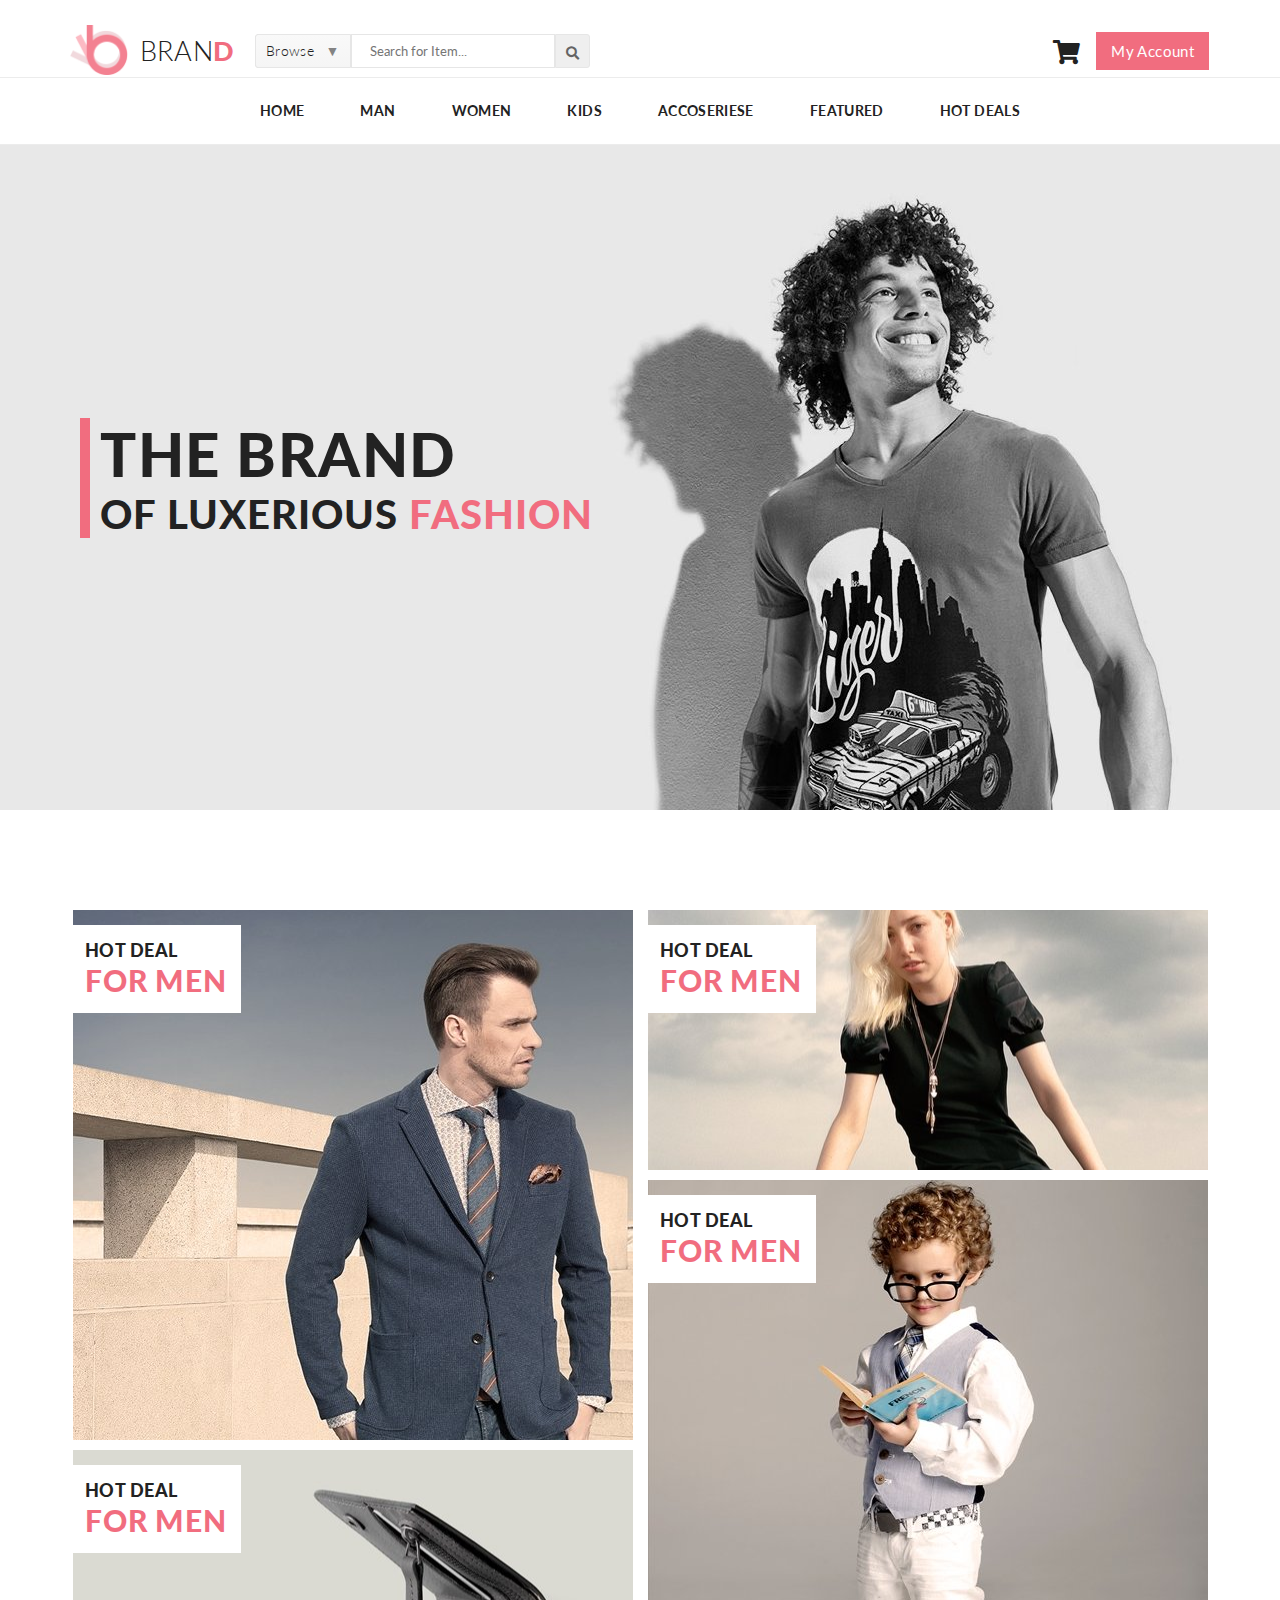
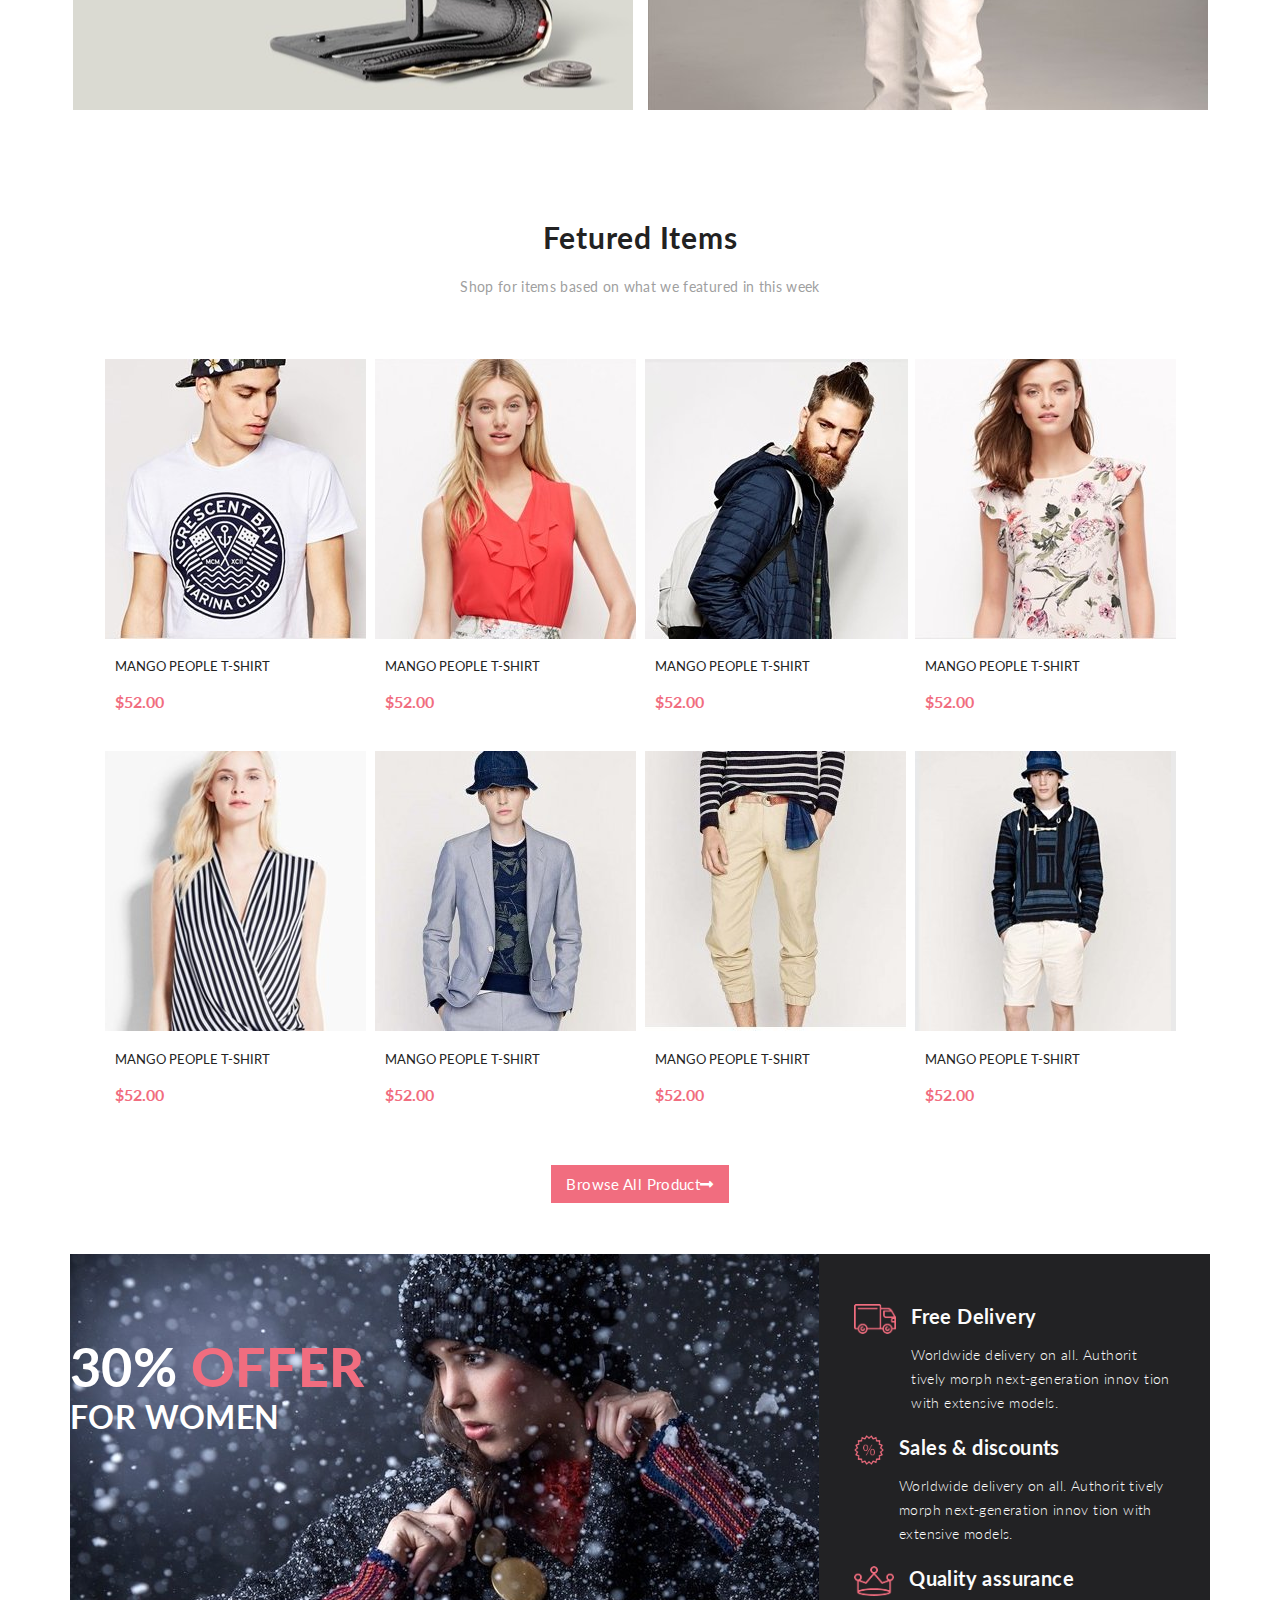
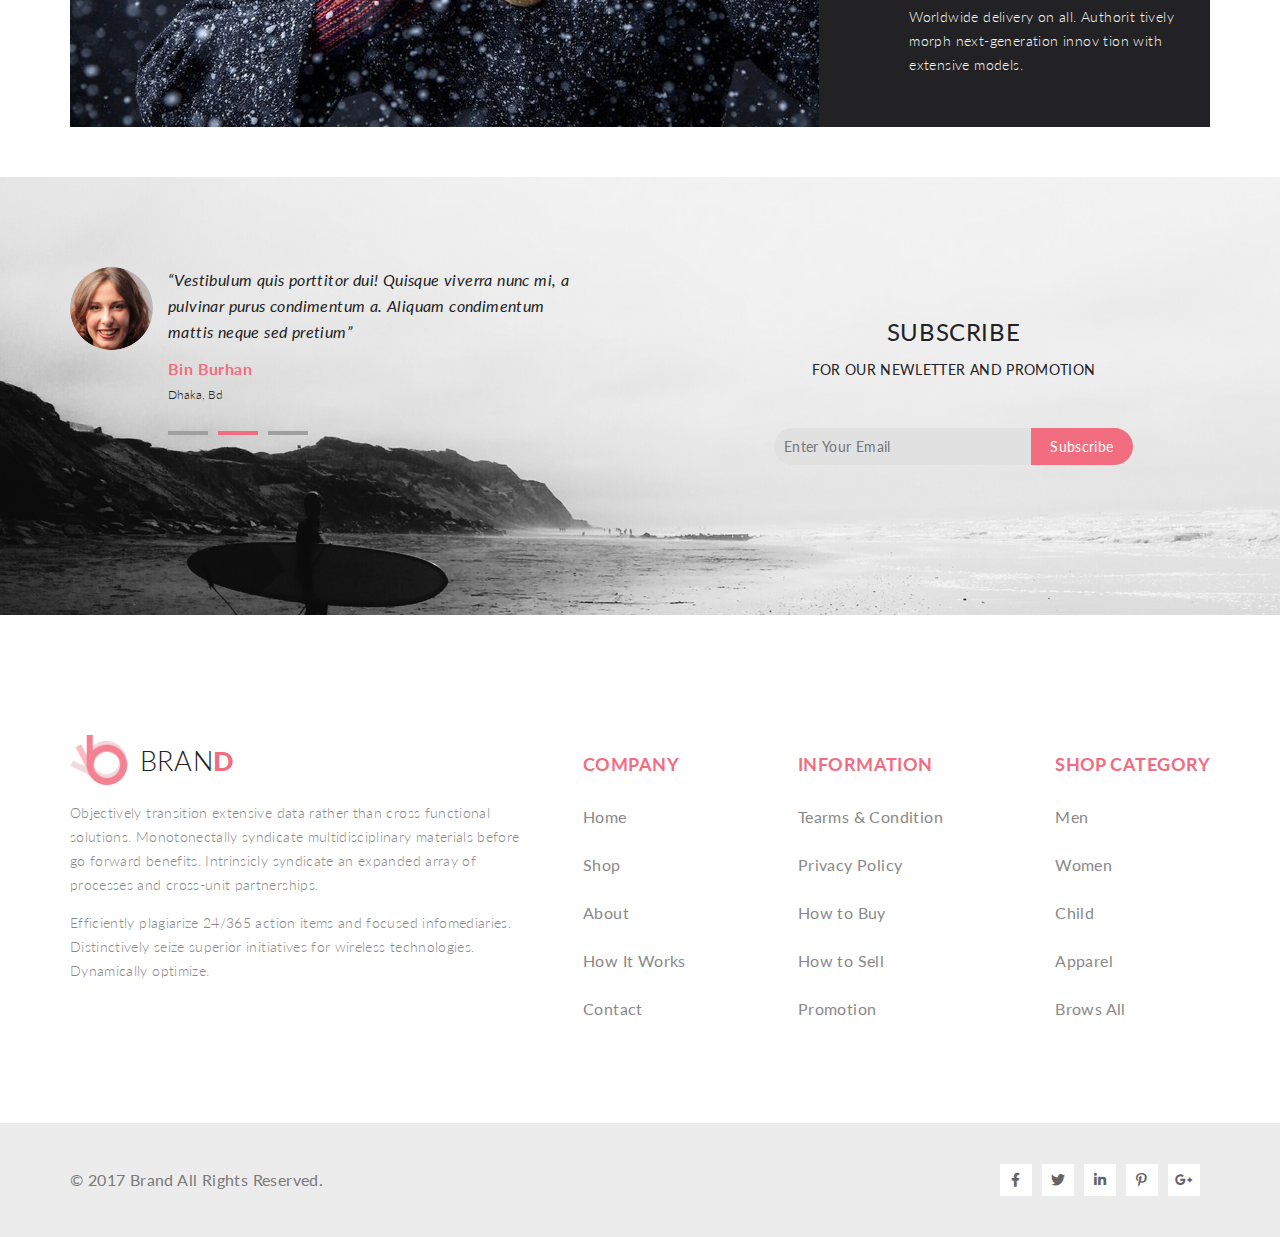
==== index.html @ 4a13401e "Add index and checkout pages" ====
<!DOCTYPE html>
<html lang="en">

<head>
    <meta charset="UTF-8">
    <meta http-equiv="X-UA-Compatible" content="IE=edge">
    <meta name="viewport" content="width=device-width, initial-scale=1.0">
    <link rel="stylesheet" href="https://use.fontawesome.com/releases/v5.0.13/css/all.css">
    <link rel="preconnect" href="https://fonts.googleapis.com">
    <link rel="preconnect" href="https://fonts.gstatic.com" crossorigin>
    <link href="https://fonts.googleapis.com/css2?family=Lato:wght@300;400;700;900&display=swap" rel="stylesheet">
    <link rel="stylesheet" href="style/style.css">
    <title>Главная</title>
</head>

<body>
    <header class="header">
        <div class="container">
            <div class="header__top">
                <div class="header__left">
                    <a class="logo header__logo" href="index.html">
                        <img class="logo__img" src="img/logo.png" alt="logo">
                        <h1 class="logo__name">BRAN<span class="text_pink">D</span></h1>
                    </a>
                    <div class="search-form">
                        <details class="search-form__browse">
                            <summary class="search-form__text">
                                Browse
                            </summary>
                            <div class="dropdown">
                                <div class="dropdown__category">
                                    <a class="link link__title" href="product.html">Women</a>
                                    <a class="link" href="product.html">Dresses</a>
                                    <a class="link" href="product.html">Tops</a>
                                    <a class="link" href="product.html">Sweaters/Knits</a>
                                    <a class="link" href="product.html">Jackets/Coats</a>
                                    <a class="link" href="product.html">Blazers</a>
                                    <a class="link" href="product.html">Denim</a>
                                    <a class="link" href="product.html">Leggings/Pants</a>
                                    <a class="link" href="product.html">Skirts/Shorts</a>
                                    <a class="link" href="product.html">Accessories </a>
                                </div>
                                <div class="dropdown__category">
                                    <a class="link link__title" href="product.html">Men</a>
                                    <a class="link" href="product.html">Tees/Tank tops</a>
                                    <a class="link" href="product.html">Shirts/Polos</a>
                                    <a class="link" href="product.html">Sweaters</a>
                                    <a class="link" href="product.html">Sweatshirts/Hoodies</a>
                                    <a class="link" href="product.html">Blazers</a>
                                    <a class="link" href="product.html">Jackets/vests</a>
                                </div>
                            </div>
                        </details>
                        <form class="search-form__form" action="#">
                            <input class="search-form__input" type="text" placeholder="Search for Item...">
                            <button class="search-form__button" type="submit">
                                <i class="fas fa-search"></i>
                            </button>
                        </form>
                    </div>
                </div>
                <div class="header__right">
                    <div class="cart cart_active">
                        <a class="header__cart" href="shoping-cart.html"><i class="fas fa-shopping-cart"></i></a>
                        <div class="cart__dropdown">
                            <a class="cart-item" href="single-page.html">
                                <img class="cart-item__img" src="img/cart_item.jpg" alt="img">
                                <div class="cart-item__info">
                                    <div class="cart-item__name">Rebox Zane</div>
                                    <div class="cart-item__rating">
                                        <i class="far fa-star"></i>
                                        <i class="far fa-star"></i>
                                        <i class="far fa-star"></i>
                                        <i class="far fa-star"></i>
                                        <i class="far fa-star"></i>
                                    </div>
                                    <div class="cart-item__price">1 x $250</div>
                                </div>
                                <div class="cart-item__delete">
                                    <i class="fas fa-times-circle"></i>
                                </div>
                            </a>
                            <a class="cart-item" href="single-page.html">
                                <img class="cart-item__img" src="img/cart_item (1).jpg" alt="img">
                                <div class="cart-item__info">
                                    <div class="cart-item__name">Rebox Zane</div>
                                    <div class="cart-item__rating">
                                        <i class="far fa-star"></i>
                                        <i class="far fa-star"></i>
                                        <i class="far fa-star"></i>
                                        <i class="far fa-star"></i>
                                        <i class="far fa-star"></i>
                                    </div>
                                    <div class="cart-item__price">1 x $250</div>
                                </div>
                                <div class="cart-item__delete">
                                    <i class="fas fa-times-circle"></i>
                                </div>
                            </a>
                            <div class="cart__total-price">
                                <p class="cart__total-price-left">total</p>
                                <p class="cart__total-price-right">$500.00</p>
                            </div>
                            <a class="link button cart__button button_white" href="checkout.html">checkout</a>
                            <a class="link button cart__button button_grey" href="shoping-cart.html">Go to cart</a>
                        </div>
                    </div>
                    <a class="link button" href="checkout.html">My Account</a>
                </div>
            </div>
        </div>
        <nav class="nav">
            <div class="container">
                <button class="hide-menu">
                    <p>Menu <i class="fa fa-bars"></i></p>
                </button>
                <ul class="nav__menu">
                    <li class="nav__list">
                        <a class="link nav__link" href="product.html">Home</a>
                        <div class="mega-box">
                            <div class="mega-box__category">
                                <a class="link link__title mega-box__link" href="product.html">Women</a>
                                <a class="link" href="product.html">Dresses</a>
                                <a class="link" href="product.html">Tops</a>
                                <a class="link" href="product.html">Sweaters/Knits</a>
                                <a class="link" href="product.html">Jackets/Coats</a>
                                <a class="link" href="product.html">Blazers</a>
                                <a class="link" href="product.html">Denim</a>
                                <a class="link" href="product.html">Leggings/Pants</a>
                                <a class="link" href="product.html">Skirts/Shorts</a>
                                <a class="link" href="product.html">Accessories</a>
                            </div>
                            <div class="mega-box__category">
                                <a class="link link__title mega-box__link" href="product.html">Women</a>
                                <a class="link" href="product.html">Dresses</a>
                                <a class="link" href="product.html">Tops</a>
                                <a class="link" href="product.html">Sweaters/Knits</a>
                                <a class="link" href="product.html">Jackets/Coats</a>
                                <a class="link link__title mega-box__link" href="product.html">Women</a>
                                <a class="link" href="product.html">Dresses</a>
                                <a class="link" href="product.html">Tops</a>
                                <a class="link" href="product.html">Sweaters/Knits</a>
                                <a class="link" href="product.html">Jackets/Coats</a>
                            </div>
                            <div class="mega-box__category">
                                <a class="link link__title mega-box__link" href="product.html">Women</a>
                                <a class="link" href="product.html">Dresses</a>
                                <a class="link" href="product.html">Tops</a>
                                <a class="link" href="product.html">Sweaters/Knits</a>
                                <a class="link" href="product.html">Jackets/Coats</a>
                                <div class="mega-box__sale">
                                    <p class="mega-box__sale-text"> Super sale!</p>
                                    </p>
                                </div>
                            </div>
                        </div>
                    </li>
                    <li class="nav__list">
                        <a class="link nav__link" href="product.html">Man</a>
                        <div class="mega-box">
                            <div class="mega-box__category">
                                <a class="link link__title mega-box__link" href="product.html">Women</a>
                                <a class="link" href="product.html">Dresses</a>
                                <a class="link" href="product.html">Tops</a>
                                <a class="link" href="product.html">Sweaters/Knits</a>
                                <a class="link" href="product.html">Jackets/Coats</a>
                                <a class="link" href="product.html">Blazers</a>
                                <a class="link" href="product.html">Denim</a>
                                <a class="link" href="product.html">Leggings/Pants</a>
                                <a class="link" href="product.html">Skirts/Shorts</a>
                                <a class="link" href="product.html">Accessories</a>
                            </div>
                            <div class="mega-box__category">
                                <a class="link link__title mega-box__link" href="product.html">Women</a>
                                <a class="link" href="product.html">Dresses</a>
                                <a class="link" href="product.html">Tops</a>
                                <a class="link" href="product.html">Sweaters/Knits</a>
                                <a class="link" href="product.html">Jackets/Coats</a>
                                <a class="link link__title mega-box__link" href="product.html">Women</a>
                                <a class="link" href="product.html">Dresses</a>
                                <a class="link" href="product.html">Tops</a>
                                <a class="link" href="product.html">Sweaters/Knits</a>
                                <a class="link" href="product.html">Jackets/Coats</a>
                            </div>
                            <div class="mega-box__category">
                                <a class="link link__title mega-box__link" href="product.html">Women</a>
                                <a class="link" href="product.html">Dresses</a>
                                <a class="link" href="product.html">Tops</a>
                                <a class="link" href="product.html">Sweaters/Knits</a>
                                <a class="link" href="product.html">Jackets/Coats</a>
                                <div class="mega-box__sale">
                                    <p class="mega-box__sale-text"> Super sale!</p>
                                    </p>
                                </div>
                            </div>
                        </div>
                    </li>
                    <li class="nav__list nav__list_middle">
                        <a class="link nav__link" href="product.html">Women</a>
                        <div class="mega-box">
                            <div class="mega-box__category">
                                <a class="link link__title mega-box__link" href="product.html">Women</a>
                                <a class="link" href="product.html">Dresses</a>
                                <a class="link" href="product.html">Tops</a>
                                <a class="link" href="product.html">Sweaters/Knits</a>
                                <a class="link" href="product.html">Jackets/Coats</a>
                                <a class="link" href="product.html">Blazers</a>
                                <a class="link" href="product.html">Denim</a>
                                <a class="link" href="product.html">Leggings/Pants</a>
                                <a class="link" href="product.html">Skirts/Shorts</a>
                                <a class="link" href="product.html">Accessories</a>
                            </div>
                            <div class="mega-box__category">
                                <a class="link link__title mega-box__link" href="product.html">Women</a>
                                <a class="link" href="product.html">Dresses</a>
                                <a class="link" href="product.html">Tops</a>
                                <a class="link" href="product.html">Sweaters/Knits</a>
                                <a class="link" href="product.html">Jackets/Coats</a>
                                <a class="link link__title mega-box__link" href="product.html">Women</a>
                                <a class="link" href="product.html">Dresses</a>
                                <a class="link" href="product.html">Tops</a>
                                <a class="link" href="product.html">Sweaters/Knits</a>
                                <a class="link" href="product.html">Jackets/Coats</a>
                            </div>
                            <div class="mega-box__category">
                                <a class="link link__title mega-box__link" href="product.html">Women</a>
                                <a class="link" href="product.html">Dresses</a>
                                <a class="link" href="product.html">Tops</a>
                                <a class="link" href="product.html">Sweaters/Knits</a>
                                <a class="link" href="product.html">Jackets/Coats</a>
                                <div class="mega-box__sale">
                                    <p class="mega-box__sale-text"> Super sale!</p>
                                    </p>
                                </div>
                            </div>
                        </div>
                    </li>
                    <li class="nav__list nav__list_middle">
                        <a class="link nav__link" href="product.html">Kids</a>
                        <div class="mega-box">
                            <div class="mega-box__category">
                                <a class="link link__title mega-box__link" href="product.html">Women</a>
                                <a class="link" href="product.html">Dresses</a>
                                <a class="link" href="product.html">Tops</a>
                                <a class="link" href="product.html">Sweaters/Knits</a>
                                <a class="link" href="product.html">Jackets/Coats</a>
                                <a class="link" href="product.html">Blazers</a>
                                <a class="link" href="product.html">Denim</a>
                                <a class="link" href="product.html">Leggings/Pants</a>
                                <a class="link" href="product.html">Skirts/Shorts</a>
                                <a class="link" href="product.html">Accessories</a>
                            </div>
                            <div class="mega-box__category">
                                <a class="link link__title mega-box__link" href="product.html">Women</a>
                                <a class="link" href="product.html">Dresses</a>
                                <a class="link" href="product.html">Tops</a>
                                <a class="link" href="product.html">Sweaters/Knits</a>
                                <a class="link" href="product.html">Jackets/Coats</a>
                                <a class="link link__title mega-box__link" href="product.html">Women</a>
                                <a class="link" href="product.html">Dresses</a>
                                <a class="link" href="product.html">Tops</a>
                                <a class="link" href="product.html">Sweaters/Knits</a>
                                <a class="link" href="product.html">Jackets/Coats</a>
                            </div>
                            <div class="mega-box__category">
                                <a class="link link__title mega-box__link" href="product.html">Women</a>
                                <a class="link" href="product.html">Dresses</a>
                                <a class="link" href="product.html">Tops</a>
                                <a class="link" href="product.html">Sweaters/Knits</a>
                                <a class="link" href="product.html">Jackets/Coats</a>
                                <div class="mega-box__sale">
                                    <p class="mega-box__sale-text"> Super sale!</p>
                                    </p>
                                </div>
                            </div>
                        </div>
                    </li>
                    <li class="nav__list nav__list_last nav__list_middle">
                        <a class="link nav__link" href="product.html">Accoseriese</a>
                        <div class="mega-box">
                            <div class="mega-box__category">
                                <a class="link link__title mega-box__link" href="product.html">Women</a>
                                <a class="link" href="product.html">Dresses</a>
                                <a class="link" href="product.html">Tops</a>
                                <a class="link" href="product.html">Sweaters/Knits</a>
                                <a class="link" href="product.html">Jackets/Coats</a>
                                <a class="link" href="product.html">Blazers</a>
                                <a class="link" href="product.html">Denim</a>
                                <a class="link" href="product.html">Leggings/Pants</a>
                                <a class="link" href="product.html">Skirts/Shorts</a>
                                <a class="link" href="product.html">Accessories</a>
                            </div>
                            <div class="mega-box__category">
                                <a class="link link__title mega-box__link" href="product.html">Women</a>
                                <a class="link" href="product.html">Dresses</a>
                                <a class="link" href="product.html">Tops</a>
                                <a class="link" href="product.html">Sweaters/Knits</a>
                                <a class="link" href="product.html">Jackets/Coats</a>
                                <a class="link link__title mega-box__link" href="product.html">Women</a>
                                <a class="link" href="product.html">Dresses</a>
                                <a class="link" href="product.html">Tops</a>
                                <a class="link" href="product.html">Sweaters/Knits</a>
                                <a class="link" href="product.html">Jackets/Coats</a>
                            </div>
                            <div class="mega-box__category">
                                <a class="link link__title mega-box__link" href="product.html">Women</a>
                                <a class="link" href="product.html">Dresses</a>
                                <a class="link" href="product.html">Tops</a>
                                <a class="link" href="product.html">Sweaters/Knits</a>
                                <a class="link" href="product.html">Jackets/Coats</a>
                                <div class="mega-box__sale">
                                    <p class="mega-box__sale-text"> Super sale!</p>
                                    </p>
                                </div>
                            </div>
                        </div>
                    </li>
                    <li class="nav__list nav__list_last">
                        <a class="link nav__link" href="product.html">Featured</a>
                        <div class="mega-box">
                            <div class="mega-box__category">
                                <a class="link link__title mega-box__link" href="product.html">Women</a>
                                <a class="link" href="product.html">Dresses</a>
                                <a class="link" href="product.html">Tops</a>
                                <a class="link" href="product.html">Sweaters/Knits</a>
                                <a class="link" href="product.html">Jackets/Coats</a>
                                <a class="link" href="product.html">Blazers</a>
                                <a class="link" href="product.html">Denim</a>
                                <a class="link" href="product.html">Leggings/Pants</a>
                                <a class="link" href="product.html">Skirts/Shorts</a>
                                <a class="link" href="product.html">Accessories</a>
                            </div>
                            <div class="mega-box__category">
                                <a class="link link__title mega-box__link" href="product.html">Women</a>
                                <a class="link" href="product.html">Dresses</a>
                                <a class="link" href="product.html">Tops</a>
                                <a class="link" href="product.html">Sweaters/Knits</a>
                                <a class="link" href="product.html">Jackets/Coats</a>
                                <a class="link link__title mega-box__link" href="product.html">Women</a>
                                <a class="link" href="product.html">Dresses</a>
                                <a class="link" href="product.html">Tops</a>
                                <a class="link" href="product.html">Sweaters/Knits</a>
                                <a class="link" href="product.html">Jackets/Coats</a>
                            </div>
                            <div class="mega-box__category">
                                <a class="link link__title mega-box__link" href="product.html">Women</a>
                                <a class="link" href="product.html">Dresses</a>
                                <a class="link" href="product.html">Tops</a>
                                <a class="link" href="product.html">Sweaters/Knits</a>
                                <a class="link" href="product.html">Jackets/Coats</a>
                                <div class="mega-box__sale">
                                    <p class="mega-box__sale-text"> Super sale!</p>
                                    </p>
                                </div>
                            </div>
                        </div>
                    </li>
                    <li class="nav__list nav__list_last">
                        <a class="link nav__link" href="product.html">Hot Deals</a>
                        <div class="mega-box">
                            <div class="mega-box__category">
                                <a class="link link__title mega-box__link" href="product.html">Women</a>
                                <a class="link" href="product.html">Dresses</a>
                                <a class="link" href="product.html">Tops</a>
                                <a class="link" href="product.html">Sweaters/Knits</a>
                                <a class="link" href="product.html">Jackets/Coats</a>
                                <a class="link" href="product.html">Blazers</a>
                                <a class="link" href="product.html">Denim</a>
                                <a class="link" href="product.html">Leggings/Pants</a>
                                <a class="link" href="product.html">Skirts/Shorts</a>
                                <a class="link" href="product.html">Accessories</a>
                            </div>
                            <div class="mega-box__category">
                                <a class="link link__title mega-box__link" href="product.html">Women</a>
                                <a class="link" href="product.html">Dresses</a>
                                <a class="link" href="product.html">Tops</a>
                                <a class="link" href="product.html">Sweaters/Knits</a>
                                <a class="link" href="product.html">Jackets/Coats</a>
                                <a class="link link__title mega-box__link" href="product.html">Women</a>
                                <a class="link" href="product.html">Dresses</a>
                                <a class="link" href="product.html">Tops</a>
                                <a class="link" href="product.html">Sweaters/Knits</a>
                                <a class="link" href="product.html">Jackets/Coats</a>
                            </div>
                            <div class="mega-box__category">
                                <a class="link link__title mega-box__link" href="product.html">Women</a>
                                <a class="link" href="product.html">Dresses</a>
                                <a class="link" href="product.html">Tops</a>
                                <a class="link" href="product.html">Sweaters/Knits</a>
                                <a class="link" href="product.html">Jackets/Coats</a>
                                <div class="mega-box__sale">
                                    <p class="mega-box__sale-text"> Super sale!</p>
                                    </p>
                                </div>
                            </div>
                        </div>
                    </li>
                </ul>
            </div>
        </nav>

    </header>
    <div class="banner">
        <div class="container">
            <div class="banner__content">
                <div class="banner__text">
                    <h1 class="banner__title">THE BRAND</h1>
                    <h2 class="banner__title banner__title_small">OF LUXERIOUS <span class="text_pink">FASHION</span>
                    </h2>
                </div>
            </div>
        </div>
    </div>
    <div class="container range">
        <a class="range__block range__block_1" href="product.html">
            <div class="range__text-block">
                <h3 class="range__text">HOT DEAL </h3>
                <h4 class="range__text range__text_pink text_pink">FOR MEN</h4>
            </div>
        </a>
        <a class="range__block range__block_2" href="product.html">
            <div class="range__text-block">
                <h3 class="range__text">HOT DEAL </h3>
                <h4 class="range__text range__text_pink text_pink">FOR MEN</h4>
            </div>
        </a>
        <a class="range__block range__block_3" href="product.html">
            <div class="range__text-block">
                <h3 class="range__text">HOT DEAL </h3>
                <h4 class="range__text range__text_pink text_pink">FOR MEN</h4>
            </div>
        </a>
        <a class="range__block range__block_4" href="product.html">
            <div class="range__text-block">
                <h3 class="range__text">HOT DEAL </h3>
                <h4 class="range__text range__text_pink text_pink">FOR MEN</h4>
            </div>
        </a>
    </div>
    <section class="featured-items container">
        <h3 class="featured-items__title">Fetured Items</h3>
        <p class="featured-items__desc">Shop for items based on what we featured in this week</p>
        <div class="item-box item-box__index">

            <div class="item">
                <a class="item__link" href="single-page.html">
                    <img class="item__img" src="img/item-box/item_img1.jpg" alt="img">
                    <h4 class="item__name">Mango People T-shirt</h4>
                    <p class="item__price">$52.00</p>
                </a>
                <button class="link item__add">Add to Cart</button>
            </div>
            <div class="item">
                <a class="item__link" href="single-page.html">
                    <img class="item__img" src="img/item-box/item_img2.jpg" alt="img">
                    <h4 class="item__name">Mango People T-shirt</h4>
                    <p class="item__price">$52.00</p>
                </a>
                <button class="link item__add">Add to Cart</button>
            </div>
            <div class="item">
                <a class="item__link" href="single-page.html">
                    <img class="item__img" src="img/item-box/item_img3.jpg" alt="img">
                    <h4 class="item__name">Mango People T-shirt</h4>
                    <p class="item__price">$52.00</p>
                </a>
                <button class="link item__add">Add to Cart</button>
            </div>
            <div class="item">
                <a class="item__link" href="single-page.html">
                    <img class="item__img" src="img/item-box/item_img4.jpg" alt="img">
                    <h4 class="item__name">Mango People T-shirt</h4>
                    <p class="item__price">$52.00</p>
                </a>
                <button class="link item__add">Add to Cart</button>
            </div>
            <div class="item">
                <a class="item__link" href="single-page.html">
                    <img class="item__img" src="img/item-box/item_img5.jpg" alt="img">
                    <h4 class="item__name">Mango People T-shirt</h4>
                    <p class="item__price">$52.00</p>
                </a>
                <button class="link item__add">Add to Cart</button>
            </div>
            <div class="item">
                <a class="item__link" href="single-page.html">
                    <img class="item__img" src="img/item-box/item_img6.jpg" alt="img">
                    <h4 class="item__name">Mango People T-shirt</h4>
                    <p class="item__price">$52.00</p>
                </a>
                <button class="link item__add">Add to Cart</button>
            </div>
            <div class="item">
                <a class="item__link" href="single-page.html">
                    <img class="item__img" src="img/item-box/item_img7.jpg" alt="img">
                    <h4 class="item__name">Mango People T-shirt</h4>
                    <p class="item__price">$52.00</p>
                </a>
                <button class="link item__add">Add to Cart</button>
            </div>
            <div class="item">
                <a class="item__link" href="single-page.html">
                    <img class="item__img" src="img/item-box/item_img8.jpg" alt="img">
                    <h4 class="item__name">Mango People T-shirt</h4>
                    <p class="item__price">$52.00</p>
                </a>
                <button class="link item__add">Add to Cart</button>
            </div>


        </div>
        <a class="link button featured-items__button" href="product.html">Browse All Product<i
                class="fas fa-long-arrow-alt-right"></i></a>
    </section>
    <section class="container offer">
        <div class="offer__block">
            <div class="offer__text">
                <div class="offer__title">30% <span class="text_pink">OFFER</span></div>
                <div class="offer__desc">FOR WOMEN</div>
            </div>
        </div>
        <div class="advantage offer__block-advantage">
            <div class="advantage__block">
                <img class="advantage__img" src="img/advantage_img1.png" alt="icon">
                <div class="advantage__text">
                    <h3 class="advantage__title">Free Delivery</h3>
                    <p class="advantage__desc">Worldwide delivery on all. Authorit tively morph next-generation innov
                        tion with extensive models.</p>
                </div>
            </div>
            <div class="advantage__block">
                <img class="advantage__img" src="img/advantage_img2.png" alt="icon">
                <div class="advantage__text">
                    <h3 class="advantage__title">Sales & discounts</h3>
                    <p class="advantage__desc">Worldwide delivery on all. Authorit tively morph next-generation innov
                        tion with extensive models.</p>
                </div>
            </div>
            <div class="advantage__block">
                <img class="advantage__img" src="img/advantage_img3.png" alt="icon">
                <div class="advantage__text">
                    <h3 class="advantage__title">Quality assurance</h3>
                    <p class="advantage__desc">Worldwide delivery on all. Authorit tively morph next-generation innov
                        tion with extensive models.</p>
                </div>
            </div>
        </div>
    </section>
    <div class="comments">
        <div class="container">
            <div class="comments__block">
                <article class="comments__article article">
                    <img class="article__img" src="img/article_img.png" alt="photo">
                    <p class="article__text">“Vestibulum quis porttitor dui! Quisque viverra nunc mi,
                        a pulvinar purus condimentum a. Aliquam condimentum mattis neque sed pretium”</p>
                    <p class="article__author-name">Bin Burhan</p>
                    <p class="article__author-city">Dhaka, Bd</p>
                    <div class="article__lists">
                        <div class="article__list"></div>
                        <div class="article__list article__list_active"></div>
                        <div class="article__list"></div>
                    </div>
                </article>
                <div class="comments__subscribe-form subscribe-form">
                    <h3 class="subscribe-form__title">Subscribe</h3>
                    <p class="subscribe-form__title subscribe-form__title_small">FOR OUR NEWLETTER AND PROMOTION</p>
                    <form class="subscribe-form__form" action="#">
                        <input class="subscribe-form__input" type="email" placeholder="Enter Your Email">
                        <button class="subscribe-form__button">Subscribe</button>
                    </form>
                </div>
            </div>
        </div>
    </div>
    <footer>
        <div class="container footer__top">
            <div class="footer__info">
                <a class="logo footer__logo" href="index.html">
                    <img class="logo__img" src="img/logo.png" alt="logo">
                    <h1 class="logo__name">BRAN<span class="text_pink">D</span></h1>
                </a>
                <p class="footer__desc">
                    Objectively transition extensive data rather than cross functional solutions. Monotonectally
                    syndicate multidisciplinary materials before go forward benefits. Intrinsicly syndicate an expanded
                    array of processes and cross-unit partnerships.
                </p>
                <p class="footer__desc">
                    Efficiently plagiarize 24/365 action items and focused infomediaries. Distinctively seize superior
                    initiatives for wireless technologies. Dynamically optimize.
                </p>
            </div>
            <nav class="footer__nav">
                <div class="footer__nav-block">
                    <h3 class="footer__title">COMPANY</h3>
                    <div class="footer__links">
                        <a class="link footer__link" href="#">Home</a>
                        <a class="link footer__link" href="#">Shop</a>
                        <a class="link footer__link" href="#">About</a>
                        <a class="link footer__link" href="#">How It Works</a>
                        <a class="link footer__link" href="#">Contact</a>
                    </div>
                </div>
                <div class="footer__nav-block">
                    <h3 class="footer__title">INFORMATION</h3>
                    <div class="footer__links">
                        <a class="link footer__link" href="#">Tearms & Condition</a>
                        <a class="link footer__link" href="#">Privacy Policy</a>
                        <a class="link footer__link" href="#">How to Buy</a>
                        <a class="link footer__link" href="#">How to Sell</a>
                        <a class="link footer__link" href="#">Promotion</a>
                    </div>
                </div>
                <div class="footer__nav-block">
                    <h3 class="footer__title">SHOP CATEGORY</h3>
                    <div class="footer__links">
                        <a class="link footer__link" href="#">Men</a>
                        <a class="link footer__link" href="#">Women</a>
                        <a class="link footer__link" href="#">Child</a>
                        <a class="link footer__link" href="#">Apparel</a>
                        <a class="link footer__link" href="#">Brows All</a>
                    </div>
                </div>
            </nav>
        </div>
        <div class="footer__bottom">
            <div class="container">
                <div class="footer__bottom-block">
                    <p class="copyright">© 2017 Brand All Rights Reserved.</p>
                    <div class="networks">
                        <a class="link networks__link" href="#">
                            <i class="fab fa-facebook-f"></i>
                        </a>
                        <a class="link networks__link" href="#">
                            <i class="fab fa-twitter"></i>
                        </a>
                        <a class="link networks__link" href="#">
                            <i class="fab fa-linkedin-in"></i>
                        </a>
                        <a class="link networks__link" href="#">
                            <i class="fab fa-pinterest-p"></i>
                        </a>
                        <a class="link networks__link" href="#">
                            <i class="fab fa-google-plus-g"></i>
                        </a>
                    </div>
                </div>
            </div>
        </div>
    </footer>
    <script src="js/add-to-cart.js"></script>
</body>

</html>
---- style/style.css ----
* {
  font-family: 'Lato', sans-serif;
}

.registration {
  margin: 100px 0;
}

.registration__block {
  height: 380px;
  width: 48%;
  margin: 0px 20px 40px;
  display: -webkit-box;
  display: -ms-flexbox;
  display: flex;
  -webkit-box-orient: vertical;
  -webkit-box-direction: normal;
      -ms-flex-direction: column;
          flex-direction: column;
  -webkit-box-pack: justify;
      -ms-flex-pack: justify;
          justify-content: space-between;
}

.registration__margins {
  height: 40px;
  display: -webkit-box;
  display: -ms-flexbox;
  display: flex;
  -webkit-box-orient: vertical;
  -webkit-box-direction: normal;
      -ms-flex-direction: column;
          flex-direction: column;
  -webkit-box-pack: justify;
      -ms-flex-pack: justify;
          justify-content: space-between;
}

.registration__title {
  font-family: Lato;
  font-size: 13px;
  line-height: 1.2;
  font-weight: 700;
  text-transform: uppercase;
  color: #222222;
}

.registration__desc {
  font-family: Lato;
  font-size: 13px;
  line-height: 20px;
  font-weight: 400;
  color: #9f9f9f;
}

.registration__button {
  min-width: 80px;
  width: 30%;
  padding: 10px 6px;
  font-size: 14px;
  line-height: 1.2;
  font-weight: 700;
  text-transform: uppercase;
}

.registration__radio {
  font-size: 12px;
}

.registration__input-label {
  font-size: 12px;
}

.registration__input-label::after {
  content: "*";
  margin-left: 5px;
  font-family: Lato;
  font-size: 17px;
  line-height: 20px;
  font-weight: 400;
  color: #ff0d0d;
}

.registration__input {
  padding: 10px 0;
  background-color: #ffffff;
  border: 1px solid #eaeaea;
  margin: 10px 0;
}

.registration__link {
  text-decoration: none;
  padding: 5px 10px;
  font-size: 12px;
}

.registration__link:hover {
  color: #ff0d0d;
}

.accordion-body {
  display: -webkit-box;
  display: -ms-flexbox;
  display: flex;
}

.accordion-item {
  border: none;
}

.accordion-button {
  font-family: Lato;
  font-size: 16px;
  line-height: 1.2;
  font-weight: 700;
  text-transform: uppercase;
  color: #222222;
}

.accordion-button:not(.collapsed) {
  color: #222222;
  background: transparent;
  -webkit-box-shadow: none;
          box-shadow: none;
}

.accordion-button::after {
  display: none;
}

.accordion-button:focus {
  -webkit-box-shadow: none;
          box-shadow: none;
}

input[type=radio] {
  -webkit-appearance: none;
     -moz-appearance: none;
          appearance: none;
  border-radius: 50%;
  width: 13px;
  height: 13px;
  border: 1px solid #646464;
  margin-right: 5px;
  position: relative;
}

input[type=radio]:checked::after {
  content: "";
  border-radius: 50%;
  width: 7px;
  height: 7px;
  background-color: #222222;
  position: absolute;
  top: 20%;
  left: 20%;
}

.required {
  display: inline-block;
  font-family: Lato;
  font-size: 13px;
  line-height: 20px;
  font-weight: 400;
  color: #ff0d0d;
}

.flex {
  display: -webkit-box;
  display: -ms-flexbox;
  display: flex;
  -webkit-box-align: center;
      -ms-flex-align: center;
          align-items: center;
}

body {
  padding-top: 25px;
  margin: 0;
}

summary {
  display: block;
}

details summary::-webkit-details-marker {
  display: none;
}

summary::after {
  content: '\25BC';
  padding-left: 0.5em;
  font-size: 14px;
  font-weight: 400;
  letter-spacing: 0.025em;
  color: #838383;
}

details[open] > summary::after {
  content: '\25B2';
}

.container {
  max-width: 1140px;
  margin: 0 auto;
  padding: 0;
}

.header__top {
  display: -webkit-box;
  display: -ms-flexbox;
  display: flex;
  -webkit-box-pack: justify;
      -ms-flex-pack: justify;
          justify-content: space-between;
  -webkit-box-align: center;
      -ms-flex-align: center;
          align-items: center;
}

.header__left {
  width: 60%;
  display: -webkit-box;
  display: -ms-flexbox;
  display: flex;
}

.header__logo {
  margin-right: 20px;
}

.header__right {
  -webkit-box-align: center;
      -ms-flex-align: center;
          align-items: center;
  display: -webkit-box;
  display: -ms-flexbox;
  display: flex;
  -webkit-box-pack: end;
      -ms-flex-pack: end;
          justify-content: end;
  width: 30%;
}

.header__cart {
  display: block;
  color: #222222;
  margin: 0 15px;
  font-size: 24px;
}

.header__cart:hover {
  color: #f16d7f;
}

.logo {
  text-decoration: none;
  display: -webkit-box;
  display: -ms-flexbox;
  display: flex;
  -webkit-box-pack: justify;
      -ms-flex-pack: justify;
          justify-content: space-between;
  width: 165px;
}

.logo__img {
  height: 50px;
}

.logo__name {
  font-family: Lato;
  font-size: 27px;
  line-height: 32px;
  font-weight: 300;
  text-transform: uppercase;
  letter-spacing: 0.025em;
  color: #222222;
  margin: 0;
  padding: 10px 0;
}

.search-form {
  display: -webkit-box;
  display: -ms-flexbox;
  display: flex;
  -webkit-box-align: center;
      -ms-flex-align: center;
          align-items: center;
  width: 400px;
}

.search-form__browse {
  position: relative;
}

.search-form__browse:hover {
  -webkit-box-shadow: 0 0 4px #a3a1a1;
          box-shadow: 0 0 4px #a3a1a1;
}

.search-form__text {
  background-color: #cdcdcc;
  background-image: -webkit-gradient(linear, left top, left bottom, from(#f9f9f9), to(#f5f5f5));
  background-image: linear-gradient(180deg, #f9f9f9 0%, #f5f5f5 100%);
  border: 1px solid #e6e6e6;
  border-radius: 3px 0px 0px 3px;
  padding: 0 10px;
  font-size: 14px;
  line-height: 32px;
  font-weight: 300;
  letter-spacing: 0.025em;
  color: #222222;
}

.search-form__form {
  display: -webkit-box;
  display: -ms-flexbox;
  display: flex;
  -webkit-box-align: center;
      -ms-flex-align: center;
          align-items: center;
}

.search-form__input {
  background-color: #ffffff;
  border: 1px solid #e6e6e6;
  width: 100%;
  padding: 0 18px;
  line-height: 32px;
  -webkit-box-sizing: border-box;
          box-sizing: border-box;
}

.search-form__input:hover {
  -webkit-box-shadow: 0 0 4px #a3a1a1;
          box-shadow: 0 0 4px #a3a1a1;
}

.search-form__button {
  border-radius: 0px 3px 3px 0px;
  border: 1px solid #e6e6e6;
  padding: 10px;
  height: 34px;
  color: #646464;
}

.search-form__button:hover {
  -webkit-box-shadow: 0 0 4px #a3a1a1;
          box-shadow: 0 0 4px #a3a1a1;
}

.dropdown {
  display: -webkit-box;
  display: -ms-flexbox;
  display: flex;
  -webkit-box-orient: vertical;
  -webkit-box-direction: normal;
      -ms-flex-direction: column;
          flex-direction: column;
  background-color: #ffffff;
  border: 1px solid #e8e8e8;
  border-radius: 5px;
  padding: 20px;
  text-align: left;
  z-index: 1;
  position: absolute;
  top: 50px;
}

.dropdown::before {
  content: "";
  display: block;
  height: 12px;
  width: 12px;
  position: absolute;
  top: -7px;
  left: 28px;
  -webkit-transform: rotate(-45deg);
          transform: rotate(-45deg);
  background-color: #ffffff;
  border-top: 1px solid #e8e8e8;
  border-right: 1px solid #e8e8e8;
}

.dropdown__category:not(:last-child) {
  margin-bottom: 20px;
}

.cart-item {
  display: -webkit-box;
  display: -ms-flexbox;
  display: flex;
  padding: 15px 5px;
  border-bottom: 1px solid rgba(237, 237, 237, 0.74);
  text-decoration: none;
}

.cart-item__img {
  width: 70px;
  height: -webkit-fit-content;
  height: -moz-fit-content;
  height: fit-content;
}

.cart-item__info {
  display: -webkit-box;
  display: -ms-flexbox;
  display: flex;
  -webkit-box-orient: vertical;
  -webkit-box-direction: normal;
      -ms-flex-direction: column;
          flex-direction: column;
  -webkit-box-pack: justify;
      -ms-flex-pack: justify;
          justify-content: space-between;
  margin: 10px;
  margin-right: 40px;
}

.cart-item__name {
  font-size: 12px;
  line-height: 1.2;
  font-weight: 700;
  text-transform: uppercase;
  color: #222222;
}

.cart-item__rating {
  font-size: 12px;
  line-height: 1.2;
  font-weight: 400;
  text-transform: uppercase;
  color: #e4af48;
}

.cart-item__price {
  font-size: 12px;
  line-height: 1.2;
  font-weight: 400;
  text-transform: uppercase;
  color: #f16d7f;
}

.cart-item__delete {
  -ms-flex-item-align: center;
      -ms-grid-row-align: center;
      align-self: center;
  color: #c0c0c0;
}

.cart-item__delete:hover {
  color: #222222;
}

.cart-item:hover {
  -webkit-box-shadow: 0 0 4px #a3a1a1;
          box-shadow: 0 0 4px #a3a1a1;
}

.link {
  display: block;
  font-size: 14px;
  line-height: 28px;
  font-weight: 400;
  letter-spacing: 0.025em;
  color: #646464;
  text-decoration: none;
}

.link__title {
  line-height: 32px;
  text-transform: uppercase;
  color: #222222;
  width: 235px;
  border-bottom: 1px solid #e8e8e8;
  padding-bottom: 8px;
}

.link:hover {
  color: #f16d7f;
}

.hide-menu {
  display: none;
  margin: 15px auto;
  padding: 5px;
  border-radius: 0px 3px 3px 0px;
  border: 1px solid #e6e6e6;
  background-color: #fff;
  width: 80%;
  -webkit-box-pack: center;
  -ms-flex-pack: center;
  justify-content: center;
}

.nav {
  background-color: #ffffff;
  border-top: 1px solid #ececec;
  border-bottom: 1px solid #ececec;
}

.nav__menu {
  margin: 0 auto;
  padding: 0;
  max-width: 800px;
  display: -webkit-box;
  display: -ms-flexbox;
  display: flex;
  -webkit-box-pack: justify;
      -ms-flex-pack: justify;
          justify-content: space-between;
  list-style-type: none;
}

.nav__list {
  position: relative;
}

.nav__list:hover .mega-box {
  display: -webkit-box;
  display: -ms-flexbox;
  display: flex;
}

.nav__list_last:hover .mega-box {
  right: 0px;
  left: auto;
}

.nav__list_last:hover .mega-box::before {
  right: 28px;
  left: auto;
}

.nav__link {
  line-height: 26px;
  font-weight: 700;
  text-transform: uppercase;
  color: #222222;
  margin: 20px;
}

.button {
  background-color: #f16d7f;
  border: 1px solid #ffffff;
  font-size: 15px;
  padding: 5px 15px;
  font-weight: 400;
  letter-spacing: 0.025em;
  color: #ffffff;
  text-align: center;
}

.button:hover {
  background-color: #ffffff;
  border: 1px solid #f16d7f;
  color: #f16d7f;
}

.button_white {
  background-color: #ffffff;
  border: 1px solid #f16d7f;
  color: #f16d7f;
}

.button_white:hover {
  background-color: #f16d7f;
  border: 1px solid #ffffff;
  color: #ffffff;
}

.button_grey {
  background-color: #ffffff;
  border: 1px solid #a3a1a1;
  color: #646464;
}

.button_grey:hover {
  background-color: #646464;
  border: 1px solid #ffffff;
  color: #ffffff;
}

.cart {
  position: relative;
  padding: 10px 0;
}

.cart__dropdown {
  display: none;
  padding: 20px;
  background-color: #ffffff;
  border-radius: 5px;
  position: absolute;
  top: 43px;
  right: -115px;
  border: 1px solid rgba(237, 237, 237, 0.74);
  z-index: 2;
  width: -webkit-max-content;
  width: -moz-max-content;
  width: max-content;
}

.cart__total-price {
  font-size: 16px;
  line-height: 1.2;
  font-weight: 700;
  text-transform: uppercase;
  color: #222222;
  display: -webkit-box;
  display: -ms-flexbox;
  display: flex;
  -webkit-box-pack: justify;
      -ms-flex-pack: justify;
          justify-content: space-between;
}

.cart__button {
  font-weight: 700;
  text-transform: uppercase;
  margin: 10px 0;
  padding-top: 10px;
  padding-bottom: 10px;
}

.cart_active:hover .cart__dropdown {
  display: block;
}

.fa-shopping-cart {
  height: 100%;
}

.mega-box {
  display: none;
  position: absolute;
  top: 50px;
  padding: 10px;
  background-color: #ffffff;
  border: 1px solid #e8e8e8;
  border-radius: 5px;
  z-index: 5;
}

.mega-box__category:not(:last-of-type) {
  margin-right: 20px;
}

.mega-box__sale {
  height: 120px;
  margin-top: 15px;
  background: #1D5384 url(../img/mega_box__sale.jpg);
  display: -webkit-box;
  display: -ms-flexbox;
  display: flex;
  -webkit-box-pack: end;
      -ms-flex-pack: end;
          justify-content: end;
}

.mega-box__sale-text {
  margin: 0;
  width: 70px;
  padding: 10px;
  font-size: 22px;
  font-weight: 900;
  text-transform: uppercase;
  letter-spacing: 0.025em;
  color: #ffffff;
  -ms-flex-item-align: end;
      -ms-grid-row-align: end;
      align-self: end;
}

.mega-box::before {
  content: "";
  display: block;
  height: 12px;
  width: 12px;
  position: absolute;
  top: -7px;
  left: 28px;
  -webkit-transform: rotate(-45deg);
  transform: rotate(-45deg);
  background-color: #ffffff;
  border-top: 1px solid #e8e8e8;
  border-right: 1px solid #e8e8e8;
}

.banner {
  background-color: #e8e8e8;
}

.banner__content {
  background-image: url(../img/banner_bg.jpg);
  background-position-x: center;
  background-position-y: bottom;
  height: 665px;
  display: -webkit-box;
  display: -ms-flexbox;
  display: flex;
}

.banner__text {
  -ms-flex-item-align: center;
      -ms-grid-row-align: center;
      align-self: center;
  -ms-grid-column-align: center;
      justify-self: center;
  position: relative;
  margin-left: 30px;
}

.banner__text::before {
  position: absolute;
  left: -20px;
  content: "";
  display: block;
  height: 100%;
  width: 10px;
  background: #f16d7f;
}

.banner__title {
  margin: 0;
  font-size: 60px;
  font-weight: 900;
  letter-spacing: 0.025em;
  color: #222222;
}

.banner__title_small {
  font-size: 40px;
}

.range {
  padding: 100px 0;
  display: -ms-grid;
  display: grid;
  -ms-grid-columns: 1fr 1fr;
      grid-template-columns: 1fr 1fr;
  grid-auto-rows: minmax(260px, auto);
  grid-gap: 10px;
      grid-template-areas: 'block1 block2' 'block1 block4' 'block3 block4';
}

.range__block {
  display: -webkit-box;
  display: -ms-flexbox;
  display: flex;
  background-repeat: no-repeat;
  background-position: center center;
  text-decoration: none;
}

.range__block:hover {
  -webkit-transform: scale(1.05);
          transform: scale(1.05);
}

.range__block_1 {
  background-image: url(../img/range_img1.jpg);
  -ms-grid-row: 1;
  -ms-grid-row-span: 2;
  -ms-grid-column: 1;
  grid-area: block1;
}

.range__block_2 {
  background-image: url(../img/range_img2.jpg);
  -ms-grid-row: 1;
  -ms-grid-column: 2;
  grid-area: block2;
}

.range__block_3 {
  background-image: url(../img/range_img3.jpg);
  -ms-grid-row: 3;
  -ms-grid-column: 1;
  grid-area: block3;
}

.range__block_4 {
  background-image: url(../img/range_img4.jpg);
  -ms-grid-row: 2;
  -ms-grid-row-span: 2;
  -ms-grid-column: 2;
  grid-area: block4;
}

.range__text-block {
  padding: 15px;
  background-color: #ffffff;
  width: -webkit-max-content;
  width: -moz-max-content;
  width: max-content;
  margin: 15px 0 auto;
}

.range__text {
  font-size: 18px;
  line-height: 1.2;
  font-weight: 900;
  text-transform: uppercase;
  letter-spacing: 0.025em;
  color: #222222;
  display: block;
  margin: 0;
}

.range__text_pink {
  font-size: 30px;
}

.featured-items__title {
  font-size: 30px;
  line-height: 54px;
  font-weight: 700;
  letter-spacing: 0.025em;
  color: #222222;
  text-align: center;
  margin: 0;
}

.featured-items__desc {
  font-size: 14px;
  font-weight: 400;
  letter-spacing: 0.025em;
  color: #9f9f9f;
  text-align: center;
}

.featured-items__button {
  width: -webkit-fit-content;
  width: -moz-fit-content;
  width: fit-content;
  margin: 0 auto;
}

.item-box {
  padding: 50px 0;
  display: -ms-grid;
  display: grid;
  -ms-grid-columns: (260px)[4];
      grid-template-columns: repeat(4, 260px);
  grid-row-gap: 30px;
  grid-column-gap: 10px;
  -webkit-box-pack: center;
      -ms-flex-pack: center;
          justify-content: center;
}

.item {
  width: -webkit-fit-content;
  width: -moz-fit-content;
  width: fit-content;
  padding-bottom: 10px;
  position: relative;
}

.item__link {
  text-decoration: none;
}

.item__add {
  width: -webkit-fit-content;
  width: -moz-fit-content;
  width: fit-content;
  border: 1px solid #ffffff;
  color: #ffffff;
  padding: 10px 20px;
  display: none;
  position: absolute;
  top: 100px;
  left: 25%;
  right: 25%;
  background-color: transparent;
  cursor: pointer;
}

.item__add:hover {
  -webkit-box-shadow: 0 0 4px #ffffff;
          box-shadow: 0 0 4px #ffffff;
  color: #ffffff;
}

.item__name {
  font-size: 13px;
  line-height: 1.2;
  font-weight: 400;
  text-transform: uppercase;
  color: #222222;
  padding: 0 10px;
  display: block;
}

.item__price {
  font-size: 16px;
  line-height: 1.2;
  font-weight: 700;
  text-transform: uppercase;
  color: #f16d7f;
  margin: 0;
  padding: 0 10px;
  display: block;
}

.item:hover {
  -webkit-box-shadow: 0 0 4px #a3a1a1;
          box-shadow: 0 0 4px #a3a1a1;
}

.item:hover .item__add {
  display: block;
}

.item:hover .item__img {
  -webkit-filter: brightness(30%);
          filter: brightness(30%);
}

.text_pink {
  font-weight: 900;
  color: #f16d7f;
}

.offer {
  display: -webkit-box;
  display: -ms-flexbox;
  display: flex;
  padding: 50px 0;
}

.offer__block {
  width: 70%;
  background: url(../img/offer_bg.jpg) no-repeat center;
}

.offer__block-advantage {
  width: 30%;
}

.offer__text {
  line-height: 1.2;
  font-weight: 700;
  letter-spacing: 0.025em;
  color: #ffffff;
  margin-top: 80px;
}

.offer__title {
  font-size: 53.7px;
}

.offer__desc {
  font-size: 32.2px;
}

.advantage {
  background-color: #222224;
  padding: 50px 35px;
}

.advantage__block {
  display: -webkit-box;
  display: -ms-flexbox;
  display: flex;
}

.advantage__block:not(:last-child) {
  margin-bottom: 20px;
}

.advantage__img {
  height: 30px;
  width: -webkit-fit-content;
  width: -moz-fit-content;
  width: fit-content;
  margin-right: 15px;
}

.advantage__text {
  letter-spacing: 0.025em;
  color: #fbfbfb;
}

.advantage__title {
  font-size: 20px;
  line-height: 1.2;
  font-weight: 700;
  margin: 0 0 15px;
}

.advantage__desc {
  font-size: 14px;
  line-height: 24px;
  font-weight: 300;
  margin: 0;
}

.comments {
  background: #F0F0F0 url(../img/comments_bg.png) no-repeat bottom left;
  padding: 90px 0 150px;
}

.comments__block {
  display: -webkit-box;
  display: -ms-flexbox;
  display: flex;
  -webkit-box-pack: justify;
      -ms-flex-pack: justify;
          justify-content: space-between;
}

.comments__article {
  width: 45%;
}

.comments__subscribe-form {
  width: 45%;
}

.article {
  display: -ms-grid;
  display: grid;
  -webkit-column-gap: 15px;
          column-gap: 15px;
      grid-template-areas: 'img text' ' -  name' ' -  city' '- lists';
}

.article__img {
  height: -webkit-fit-content;
  height: -moz-fit-content;
  height: fit-content;
  width: -webkit-fit-content;
  width: -moz-fit-content;
  width: fit-content;
  -ms-grid-row: 1;
  -ms-grid-column: 1;
  grid-area: img;
}

.article__text {
  -ms-grid-row: 1;
  -ms-grid-column: 2;
  grid-area: text;
  margin: 0;
  font-size: 16px;
  line-height: 26px;
  font-weight: 400;
  font-style: italic;
  letter-spacing: 0.025em;
  color: #222222;
}

.article__author-name {
  -ms-grid-row: 2;
  -ms-grid-column: 2;
  grid-area: name;
  margin: 0;
  font-size: 16px;
  font-weight: 700;
  letter-spacing: 0.025em;
  color: #f16d7f;
}

.article__author-city {
  -ms-grid-row: 3;
  -ms-grid-column: 2;
  grid-area: city;
  margin: 0;
  font-size: 12px;
  font-weight: 300;
  color: #222222;
}

.article__lists {
  -ms-grid-row: 4;
  -ms-grid-column: 2;
  grid-area: lists;
  display: -webkit-box;
  display: -ms-flexbox;
  display: flex;
  margin: 20px 0;
}

.article__list {
  display: block;
  width: 40px;
  height: 4px;
  background-color: #9f9f9f;
}

.article__list:not(:last-child) {
  margin-right: 10px;
}

.article__list_active {
  background-color: #f16d7f;
}

.subscribe-form {
  display: -webkit-box;
  display: -ms-flexbox;
  display: flex;
  -webkit-box-orient: vertical;
  -webkit-box-direction: normal;
      -ms-flex-direction: column;
          flex-direction: column;
  -webkit-box-align: center;
      -ms-flex-align: center;
          align-items: center;
  padding: 50px 0 0;
}

.subscribe-form__title {
  font-size: 24px;
  font-weight: 400;
  text-transform: uppercase;
  letter-spacing: 0.025em;
  color: #222224;
  margin: 0 0 15px;
}

.subscribe-form__title_small {
  font-size: 14px;
  text-transform: none;
  margin: 0;
}

.subscribe-form__form {
  display: -webkit-box;
  display: -ms-flexbox;
  display: flex;
  margin-top: 50px;
  width: 70%;
}

.subscribe-form__input {
  width: 70%;
  padding: 10px;
  background-color: #e1e1e1;
  border: none;
  border-radius: 23px 0 0 23px;
  font-size: 14px;
  letter-spacing: 0.025em;
  color: #222224;
}

.subscribe-form__input:focus-visible {
  outline: none;
}

.subscribe-form__button {
  width: 30%;
  padding: 10px;
  background-color: #f16d7f;
  font-size: 14px;
  font-weight: 400;
  letter-spacing: 0.025em;
  color: #ffffff;
  border: none;
  border-radius: 0px 23px 23px 0px;
}

.subscribe-form__button:hover {
  background-color: #ffffff;
  color: #f16d7f;
}

.footer__top {
  padding: 120px 0 100px;
  display: -webkit-box;
  display: -ms-flexbox;
  display: flex;
  -webkit-box-pack: justify;
      -ms-flex-pack: justify;
          justify-content: space-between;
}

.footer__info {
  width: 40%;
}

.footer__desc {
  font-size: 14px;
  line-height: 24px;
  font-weight: 300;
  letter-spacing: 0.025em;
  color: #898989;
}

.footer__nav {
  width: 55%;
  display: -webkit-box;
  display: -ms-flexbox;
  display: flex;
  -webkit-box-pack: justify;
      -ms-flex-pack: justify;
          justify-content: space-between;
}

.footer__title {
  font-size: 18px;
  font-weight: 700;
  letter-spacing: 0.025em;
  color: #f16d7f;
}

.footer__link {
  font-size: 16px;
  color: #898989;
  padding: 10px 0;
}

.footer__link:last-of-type {
  padding-bottom: 0;
}

.footer__bottom {
  padding: 20px 0;
  background-color: #ececec;
}

.footer__bottom-block {
  display: -webkit-box;
  display: -ms-flexbox;
  display: flex;
  -webkit-box-pack: justify;
      -ms-flex-pack: justify;
          justify-content: space-between;
  -webkit-box-align: center;
      -ms-flex-align: center;
          align-items: center;
}

.copyright {
  font-size: 16px;
  line-height: 42px;
  font-weight: 400;
  letter-spacing: 0.025em;
  color: #7a7a7a;
  display: block;
}

.networks {
  display: -webkit-box;
  display: -ms-flexbox;
  display: flex;
  list-style-type: none;
}

.networks__link {
  width: 32px;
  height: 32px;
  text-align: center;
  line-height: 32px;
  background-color: #ffffff;
  margin-right: 10px;
}

.networks__link:hover {
  background-color: #f16d7f;
  color: #ffffff;
}

.page-nav {
  background-color: #f8f3f4;
}

.page-nav_flex {
  display: -webkit-box;
  display: -ms-flexbox;
  display: flex;
  -webkit-box-pack: justify;
      -ms-flex-pack: justify;
          justify-content: space-between;
  height: 150px;
  -webkit-box-align: center;
      -ms-flex-align: center;
          align-items: center;
}

.page-nav__title {
  font-size: 24px;
  line-height: 20px;
  font-weight: 900;
  text-transform: uppercase;
  color: #f16d7f;
}

.breadcrumb__link {
  display: inline-block;
}

.breadcrumb-item, .breadcrumb-item a {
  font-family: Lato;
  font-size: 14px;
  line-height: 20px;
  font-weight: 300;
  text-transform: uppercase;
  color: #646464;
}

.breadcrumb-item.active {
  font-weight: 700;
  color: #f16d7f;
}

@media (max-width: 1140px) {
  .header__top {
    padding: 0 2%;
  }
  .header__left {
    width: 70%;
  }
  .mega-box__link {
    width: 180px;
  }
  .nav__menu {
    -webkit-box-pack: center;
        -ms-flex-pack: center;
            justify-content: center;
  }
  .nav__list_middle:hover .mega-box {
    right: auto;
    left: -140px;
  }
  .nav__list_middle:hover .mega-box::before {
    right: auto;
    left: 165px;
  }
  .range {
    padding: 50px 2%;
  }
  .range__text-block {
    -ms-flex-item-align: end;
        -ms-grid-row-align: end;
        align-self: end;
    margin: auto 0 15px;
  }
  .banner__content {
    background-position-x: 70%;
    background-position-y: top;
    height: 400px;
  }
  .item-box {
    -ms-grid-columns: (260px)[3];
        grid-template-columns: repeat(3, 260px);
  }
  .offer__block {
    width: 50%;
    display: -webkit-box;
    display: -ms-flexbox;
    display: flex;
  }
  .offer__text {
    -ms-flex-item-align: end;
        -ms-grid-row-align: end;
        align-self: end;
    margin: 0;
  }
  .offer__block-advantage {
    width: 50%;
  }
  .comments__block {
    padding: 0 20px;
  }
  .footer__top {
    padding: 100px 20px 80px;
  }
  .page-nav {
    padding: 0 2%;
  }
}

@media (max-width: 820px) {
  .header__top {
    -webkit-box-orient: vertical;
    -webkit-box-direction: normal;
        -ms-flex-direction: column;
            flex-direction: column;
    -webkit-box-align: center;
        -ms-flex-align: center;
            align-items: center;
  }
  .header__left {
    -webkit-box-orient: vertical;
    -webkit-box-direction: normal;
        -ms-flex-direction: column;
            flex-direction: column;
    -webkit-box-align: center;
        -ms-flex-align: center;
            align-items: center;
  }
  .header__logo {
    margin-right: 0;
  }
  .header__right {
    margin-top: 20px;
    width: 70%;
    -webkit-box-pack: justify;
        -ms-flex-pack: justify;
            justify-content: space-between;
  }
  .search-form__browse {
    width: 30%;
  }
  .search-form__form {
    width: 70%;
  }
  .hide-menu {
    display: -webkit-box;
    display: -ms-flexbox;
    display: flex;
  }
  .nav__menu {
    -webkit-box-orient: vertical;
    -webkit-box-direction: normal;
        -ms-flex-direction: column;
            flex-direction: column;
    -webkit-box-align: center;
        -ms-flex-align: center;
            align-items: center;
    display: none;
    position: absolute;
  }
  .nav__link {
    margin: 5px;
  }
  .nav__list:hover .mega-box {
    display: none;
  }
  .nav:hover .nav__menu {
    display: -webkit-box;
    display: -ms-flexbox;
    display: flex;
    width: 100%;
    background-color: #fff;
  }
  .banner__text {
    -ms-flex-item-align: end;
        -ms-grid-row-align: end;
        align-self: end;
  }
  .banner__title {
    font-size: 50px;
  }
  .banner__title_small {
    font-size: 30px;
  }
  .range {
        grid-template-areas: 'block1 block1' 'block2 block2' 'block3 block3' 'block4 block4';
    grid-auto-rows: minmax(200px, auto);
  }
  .range__block {
    background-position: center top;
  }
  .range__text-block {
    margin: auto 15% 0;
  }
  .item-box {
    -ms-grid-columns: (260px)[2];
        grid-template-columns: repeat(2, 260px);
  }
  .offer {
    -webkit-box-orient: vertical;
    -webkit-box-direction: normal;
        -ms-flex-direction: column;
            flex-direction: column;
  }
  .offer__block {
    width: 100%;
    height: 280px;
    background-position-y: top;
  }
  .offer__block-advantage {
    width: 100%;
  }
  .offer__text {
    -ms-flex-item-align: center;
        -ms-grid-row-align: center;
        align-self: center;
    margin: 0 0 0 10px;
  }
  .advantage {
    -webkit-box-sizing: border-box;
            box-sizing: border-box;
    display: -webkit-box;
    display: -ms-flexbox;
    display: flex;
  }
  .advantage__block {
    -webkit-box-orient: vertical;
    -webkit-box-direction: normal;
        -ms-flex-direction: column;
            flex-direction: column;
  }
  .advantage__block:not(:last-child) {
    margin-bottom: 0;
    margin-right: 20px;
  }
  .advantage__img {
    margin: 0 0 15px;
  }
  .comments {
    padding: 40px 0 40px;
  }
  .comments__block {
    -webkit-box-orient: vertical;
    -webkit-box-direction: normal;
        -ms-flex-direction: column;
            flex-direction: column;
  }
  .comments__article {
    width: 100%;
  }
  .comments__subscribe-form {
    width: 100%;
    background-color: rgba(255, 255, 255, 0.6);
    padding: 20px;
    border-radius: 40px;
    -webkit-box-sizing: border-box;
            box-sizing: border-box;
  }
  .footer__top {
    -webkit-box-orient: vertical;
    -webkit-box-direction: normal;
        -ms-flex-direction: column;
            flex-direction: column;
    -webkit-box-align: center;
        -ms-flex-align: center;
            align-items: center;
    padding: 60px 30px 40px;
  }
  .footer__info {
    width: 100%;
    text-align: center;
  }
  .footer__logo {
    margin: 0 auto;
  }
  .footer__nav {
    width: 100%;
    margin-top: 20px;
    -webkit-box-orient: vertical;
    -webkit-box-direction: normal;
        -ms-flex-direction: column;
            flex-direction: column;
  }
  .footer__nav-block {
    width: 100%;
  }
  .footer__title {
    margin: 10px 0;
  }
  .footer__links {
    display: -webkit-box;
    display: -ms-flexbox;
    display: flex;
    -webkit-box-pack: justify;
        -ms-flex-pack: justify;
            justify-content: space-between;
    -ms-flex-wrap: wrap;
        flex-wrap: wrap;
  }
  .footer__link {
    padding: 5px;
  }
}

@media (max-width: 545px) {
  .item-box {
    -ms-grid-columns: 260px;
        grid-template-columns: 260px;
  }
  .advantage {
    -webkit-box-orient: vertical;
    -webkit-box-direction: normal;
        -ms-flex-direction: column;
            flex-direction: column;
  }
  .footer__bottom-block {
    -webkit-box-orient: vertical;
    -webkit-box-direction: normal;
        -ms-flex-direction: column;
            flex-direction: column;
  }
  .header__left {
    width: 100%;
  }
  .search-form {
    width: -webkit-fit-content;
    width: -moz-fit-content;
    width: fit-content;
  }
  .search-form__browse {
    width: 50%;
  }
}
/*# sourceMappingURL=style.css.map */
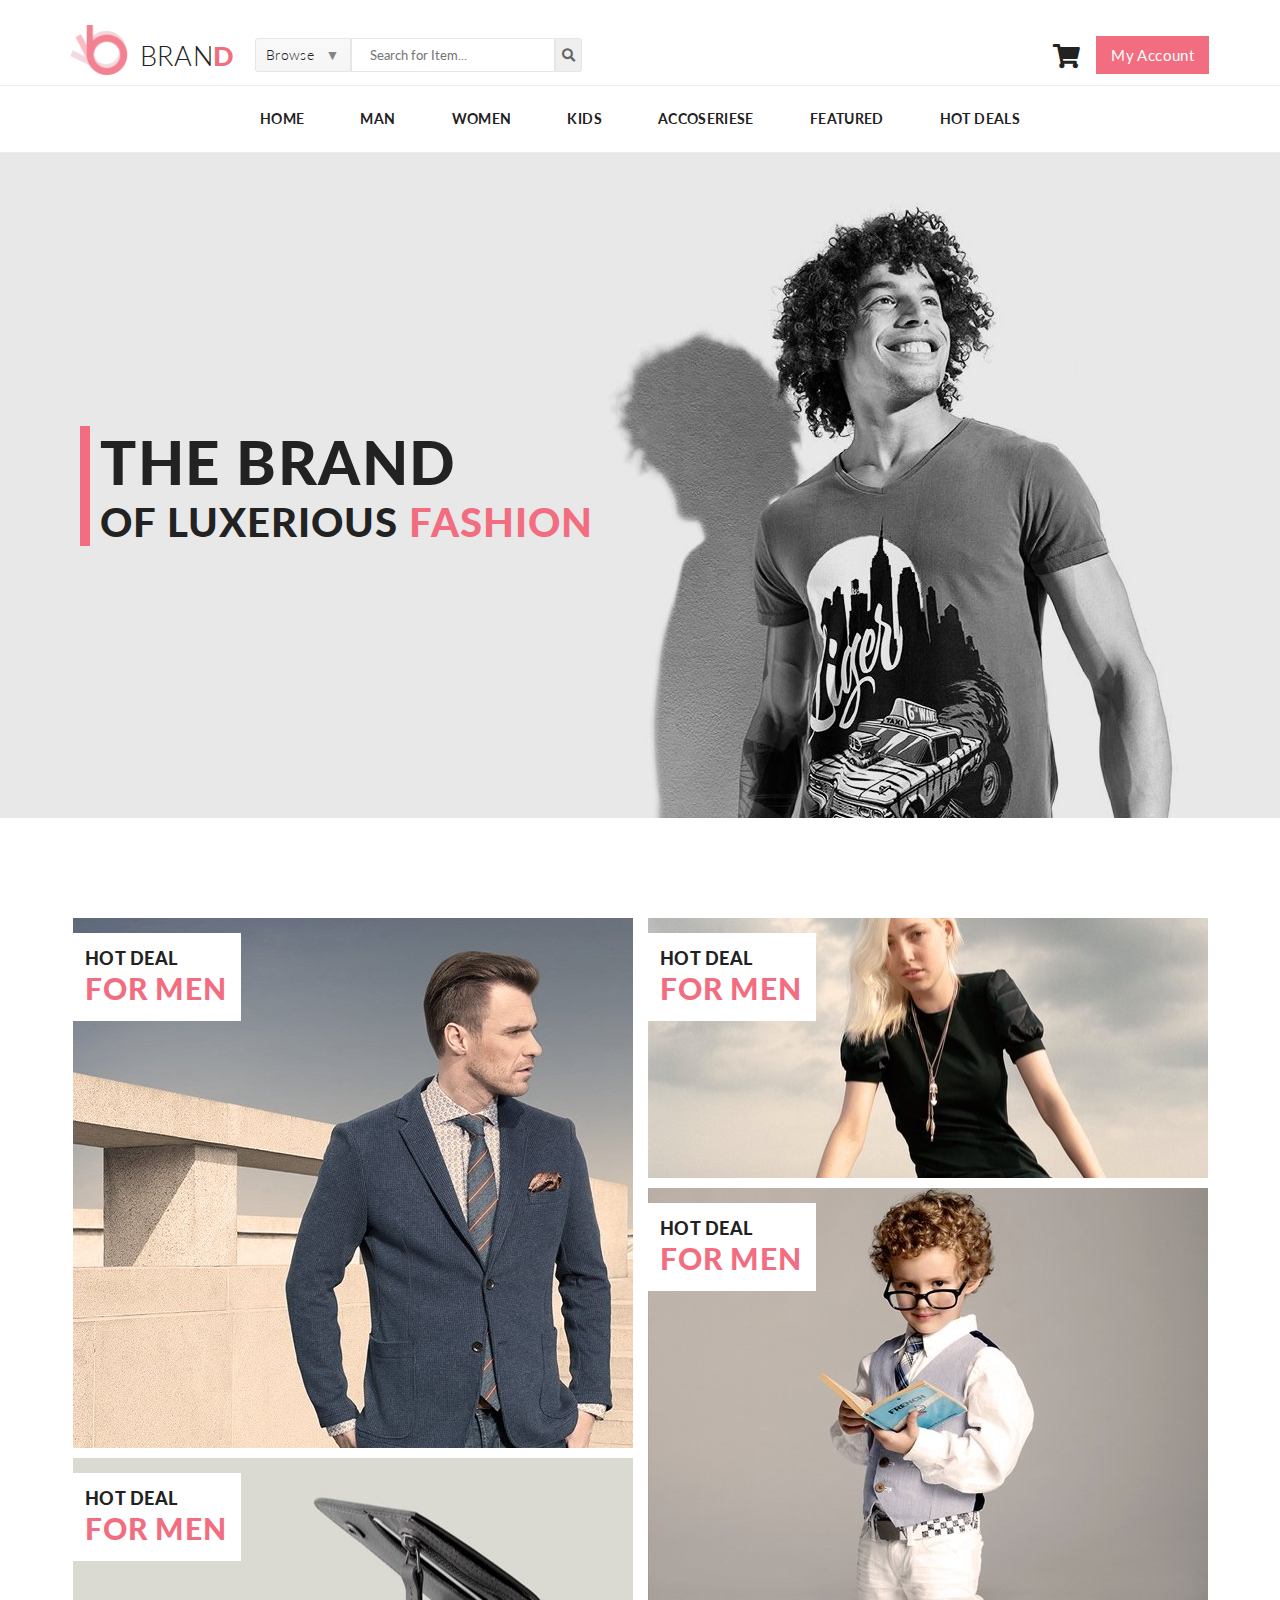
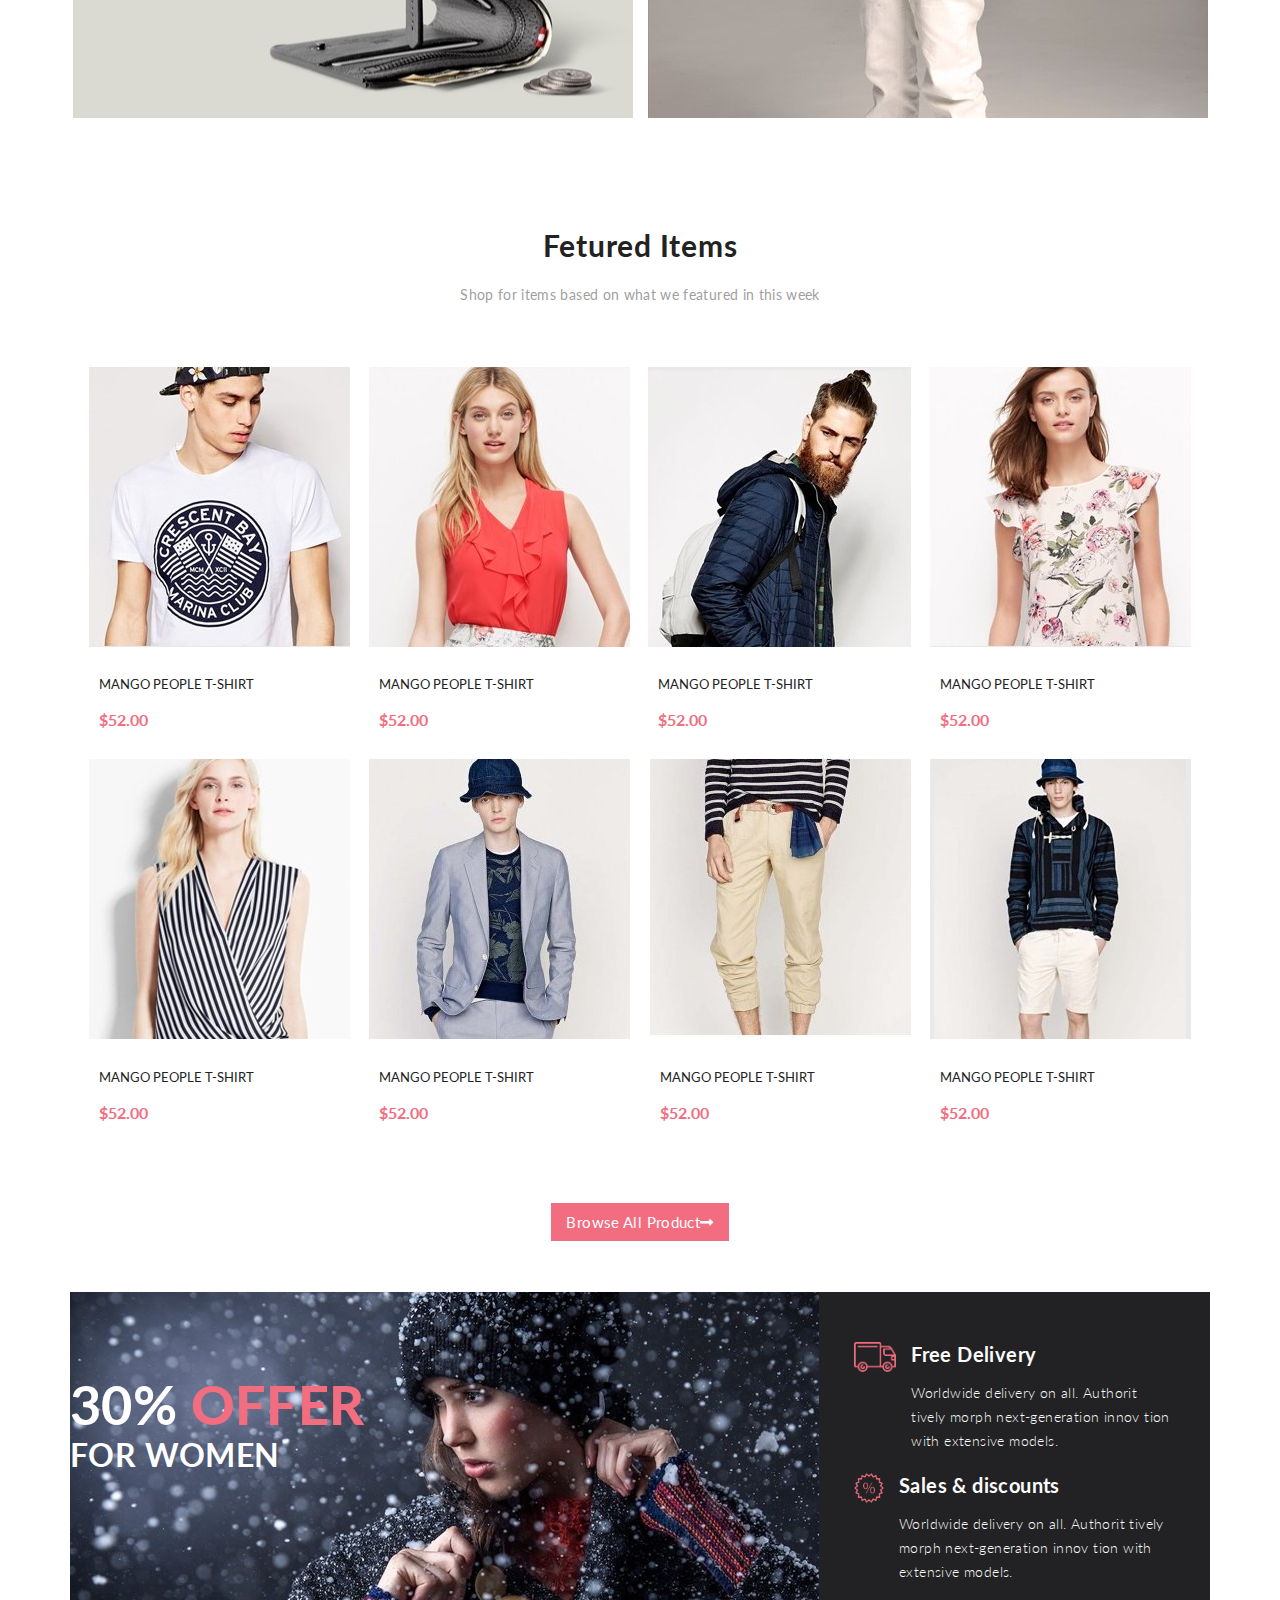
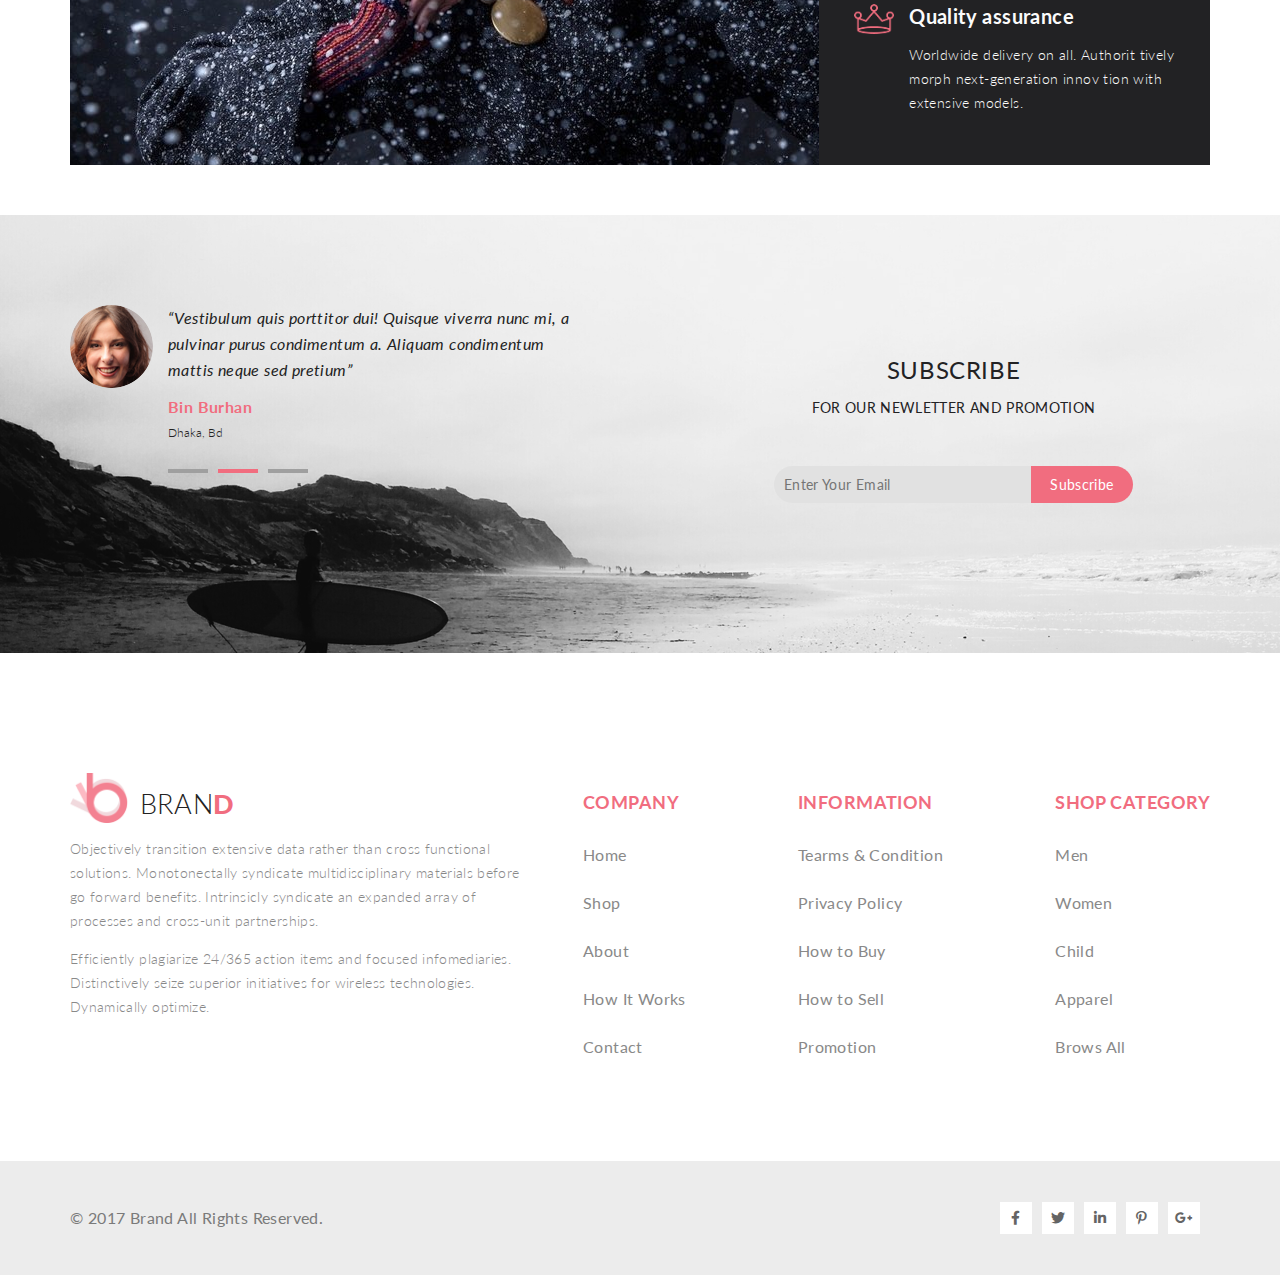
==== commit 24b53601: "Add product page, improved another" ====
--- a/index.html
+++ b/index.html
@@ -1,5 +1,5 @@
 <!DOCTYPE html>
-<html lang="en">
+<html lang="ru">
 
 <head>
     <meta charset="UTF-8">
--- a/style/style.css
+++ b/style/style.css
@@ -1,177 +1,5 @@
 * {
   font-family: 'Lato', sans-serif;
-}
-
-.registration {
-  margin: 100px 0;
-}
-
-.registration__block {
-  height: 380px;
-  width: 48%;
-  margin: 0px 20px 40px;
-  display: -webkit-box;
-  display: -ms-flexbox;
-  display: flex;
-  -webkit-box-orient: vertical;
-  -webkit-box-direction: normal;
-      -ms-flex-direction: column;
-          flex-direction: column;
-  -webkit-box-pack: justify;
-      -ms-flex-pack: justify;
-          justify-content: space-between;
-}
-
-.registration__margins {
-  height: 40px;
-  display: -webkit-box;
-  display: -ms-flexbox;
-  display: flex;
-  -webkit-box-orient: vertical;
-  -webkit-box-direction: normal;
-      -ms-flex-direction: column;
-          flex-direction: column;
-  -webkit-box-pack: justify;
-      -ms-flex-pack: justify;
-          justify-content: space-between;
-}
-
-.registration__title {
-  font-family: Lato;
-  font-size: 13px;
-  line-height: 1.2;
-  font-weight: 700;
-  text-transform: uppercase;
-  color: #222222;
-}
-
-.registration__desc {
-  font-family: Lato;
-  font-size: 13px;
-  line-height: 20px;
-  font-weight: 400;
-  color: #9f9f9f;
-}
-
-.registration__button {
-  min-width: 80px;
-  width: 30%;
-  padding: 10px 6px;
-  font-size: 14px;
-  line-height: 1.2;
-  font-weight: 700;
-  text-transform: uppercase;
-}
-
-.registration__radio {
-  font-size: 12px;
-}
-
-.registration__input-label {
-  font-size: 12px;
-}
-
-.registration__input-label::after {
-  content: "*";
-  margin-left: 5px;
-  font-family: Lato;
-  font-size: 17px;
-  line-height: 20px;
-  font-weight: 400;
-  color: #ff0d0d;
-}
-
-.registration__input {
-  padding: 10px 0;
-  background-color: #ffffff;
-  border: 1px solid #eaeaea;
-  margin: 10px 0;
-}
-
-.registration__link {
-  text-decoration: none;
-  padding: 5px 10px;
-  font-size: 12px;
-}
-
-.registration__link:hover {
-  color: #ff0d0d;
-}
-
-.accordion-body {
-  display: -webkit-box;
-  display: -ms-flexbox;
-  display: flex;
-}
-
-.accordion-item {
-  border: none;
-}
-
-.accordion-button {
-  font-family: Lato;
-  font-size: 16px;
-  line-height: 1.2;
-  font-weight: 700;
-  text-transform: uppercase;
-  color: #222222;
-}
-
-.accordion-button:not(.collapsed) {
-  color: #222222;
-  background: transparent;
-  -webkit-box-shadow: none;
-          box-shadow: none;
-}
-
-.accordion-button::after {
-  display: none;
-}
-
-.accordion-button:focus {
-  -webkit-box-shadow: none;
-          box-shadow: none;
-}
-
-input[type=radio] {
-  -webkit-appearance: none;
-     -moz-appearance: none;
-          appearance: none;
-  border-radius: 50%;
-  width: 13px;
-  height: 13px;
-  border: 1px solid #646464;
-  margin-right: 5px;
-  position: relative;
-}
-
-input[type=radio]:checked::after {
-  content: "";
-  border-radius: 50%;
-  width: 7px;
-  height: 7px;
-  background-color: #222222;
-  position: absolute;
-  top: 20%;
-  left: 20%;
-}
-
-.required {
-  display: inline-block;
-  font-family: Lato;
-  font-size: 13px;
-  line-height: 20px;
-  font-weight: 400;
-  color: #ff0d0d;
-}
-
-.flex {
-  display: -webkit-box;
-  display: -ms-flexbox;
-  display: flex;
-  -webkit-box-align: center;
-      -ms-flex-align: center;
-          align-items: center;
 }
 
 body {
@@ -200,6 +28,10 @@
   content: '\25B2';
 }
 
+input[type="checkbox"] {
+  margin: 0 10px;
+}
+
 .container {
   max-width: 1140px;
   margin: 0 auto;
@@ -262,6 +94,7 @@
       -ms-flex-pack: justify;
           justify-content: space-between;
   width: 165px;
+  margin-bottom: 10px;
 }
 
 .logo__img {
@@ -277,7 +110,7 @@
   letter-spacing: 0.025em;
   color: #222222;
   margin: 0;
-  padding: 10px 0;
+  padding: 15px 0 0;
 }
 
 .search-form {
@@ -340,7 +173,6 @@
 .search-form__button {
   border-radius: 0px 3px 3px 0px;
   border: 1px solid #e6e6e6;
-  padding: 10px;
   height: 34px;
   color: #646464;
 }
@@ -842,15 +674,14 @@
 
 .item-box {
   padding: 50px 0;
-  display: -ms-grid;
-  display: grid;
-  -ms-grid-columns: (260px)[4];
-      grid-template-columns: repeat(4, 260px);
-  grid-row-gap: 30px;
-  grid-column-gap: 10px;
-  -webkit-box-pack: center;
-      -ms-flex-pack: center;
-          justify-content: center;
+  display: -webkit-box;
+  display: -ms-flexbox;
+  display: flex;
+  -ms-flex-wrap: wrap;
+      flex-wrap: wrap;
+  -webkit-box-pack: space-evenly;
+      -ms-flex-pack: space-evenly;
+          justify-content: space-evenly;
 }
 
 .item {
@@ -859,6 +690,7 @@
   width: fit-content;
   padding-bottom: 10px;
   position: relative;
+  margin-bottom: 20px;
 }
 
 .item__link {
@@ -908,6 +740,10 @@
   display: block;
 }
 
+.item__img {
+  margin-bottom: 10px;
+}
+
 .item:hover {
   -webkit-box-shadow: 0 0 4px #a3a1a1;
           box-shadow: 0 0 4px #a3a1a1;
@@ -1159,6 +995,9 @@
 
 .subscribe-form__button {
   width: 30%;
+  min-width: -webkit-fit-content;
+  min-width: -moz-fit-content;
+  min-width: fit-content;
   padding: 10px;
   background-color: #f16d7f;
   font-size: 14px;
@@ -1349,10 +1188,6 @@
     background-position-x: 70%;
     background-position-y: top;
     height: 400px;
-  }
-  .item-box {
-    -ms-grid-columns: (260px)[3];
-        grid-template-columns: repeat(3, 260px);
   }
   .offer__block {
     width: 50%;
@@ -1468,10 +1303,6 @@
   .range__text-block {
     margin: auto 15% 0;
   }
-  .item-box {
-    -ms-grid-columns: (260px)[2];
-        grid-template-columns: repeat(2, 260px);
-  }
   .offer {
     -webkit-box-orient: vertical;
     -webkit-box-direction: normal;
@@ -1579,10 +1410,6 @@
 }
 
 @media (max-width: 545px) {
-  .item-box {
-    -ms-grid-columns: 260px;
-        grid-template-columns: 260px;
-  }
   .advantage {
     -webkit-box-orient: vertical;
     -webkit-box-direction: normal;
@@ -1606,5 +1433,546 @@
   .search-form__browse {
     width: 50%;
   }
+  .cart__dropdown {
+    right: auto;
+  }
+}
+
+.registration {
+  margin: 100px 0;
+}
+
+.registration__block {
+  height: 380px;
+  width: 48%;
+  margin: 0px 20px 40px;
+  display: -webkit-box;
+  display: -ms-flexbox;
+  display: flex;
+  -webkit-box-orient: vertical;
+  -webkit-box-direction: normal;
+      -ms-flex-direction: column;
+          flex-direction: column;
+  -webkit-box-pack: justify;
+      -ms-flex-pack: justify;
+          justify-content: space-between;
+}
+
+.registration__margins {
+  height: 40px;
+  display: -webkit-box;
+  display: -ms-flexbox;
+  display: flex;
+  -webkit-box-orient: vertical;
+  -webkit-box-direction: normal;
+      -ms-flex-direction: column;
+          flex-direction: column;
+  -webkit-box-pack: justify;
+      -ms-flex-pack: justify;
+          justify-content: space-between;
+}
+
+.registration__title {
+  font-family: Lato;
+  font-size: 13px;
+  line-height: 1.2;
+  font-weight: 700;
+  text-transform: uppercase;
+  color: #222222;
+}
+
+.registration__desc {
+  font-family: Lato;
+  font-size: 13px;
+  line-height: 20px;
+  font-weight: 400;
+  color: #9f9f9f;
+}
+
+.registration__button {
+  min-width: 80px;
+  width: 30%;
+  padding: 10px 6px;
+  font-size: 14px;
+  line-height: 1.2;
+  font-weight: 700;
+  text-transform: uppercase;
+}
+
+.registration__radio {
+  font-size: 12px;
+}
+
+.registration__input-label {
+  font-size: 12px;
+}
+
+.registration__input-label::after {
+  content: "*";
+  margin-left: 5px;
+  font-family: Lato;
+  font-size: 17px;
+  line-height: 20px;
+  font-weight: 400;
+  color: #ff0d0d;
+}
+
+.registration__input {
+  padding: 10px 0;
+  background-color: #ffffff;
+  border: 1px solid #eaeaea;
+  margin: 10px 0;
+}
+
+.registration__link {
+  text-decoration: none;
+  padding: 5px 10px;
+  font-size: 12px;
+}
+
+.registration__link:hover {
+  color: #ff0d0d;
+}
+
+.accordion-body {
+  display: -webkit-box;
+  display: -ms-flexbox;
+  display: flex;
+}
+
+.accordion-item {
+  border: none;
+}
+
+.accordion-button {
+  font-family: Lato;
+  font-size: 16px;
+  line-height: 1.2;
+  font-weight: 700;
+  text-transform: uppercase;
+  color: #222222;
+}
+
+.accordion-button:not(.collapsed) {
+  color: #222222;
+  background: transparent;
+  -webkit-box-shadow: none;
+          box-shadow: none;
+}
+
+.accordion-button::after {
+  display: none;
+}
+
+.accordion-button:focus {
+  -webkit-box-shadow: none;
+          box-shadow: none;
+}
+
+input[type=radio] {
+  -webkit-appearance: none;
+     -moz-appearance: none;
+          appearance: none;
+  border-radius: 50%;
+  width: 13px;
+  height: 13px;
+  border: 1px solid #646464;
+  margin-right: 5px;
+  position: relative;
+}
+
+input[type=radio]:checked::after {
+  content: "";
+  border-radius: 50%;
+  width: 7px;
+  height: 7px;
+  background-color: #222222;
+  position: absolute;
+  top: 20%;
+  left: 20%;
+}
+
+.required {
+  display: inline-block;
+  font-family: Lato;
+  font-size: 13px;
+  line-height: 20px;
+  font-weight: 400;
+  color: #ff0d0d;
+}
+
+.flex {
+  display: -webkit-box;
+  display: -ms-flexbox;
+  display: flex;
+  -webkit-box-align: center;
+      -ms-flex-align: center;
+          align-items: center;
+}
+
+.catalog {
+  padding: 60px 0;
+  display: -webkit-box;
+  display: -ms-flexbox;
+  display: flex;
+}
+
+.sidebar {
+  width: 240px;
+  margin-right: 50px;
+}
+
+.sidebar__title {
+  font-family: Lato;
+  font-size: 14px;
+  line-height: 20px;
+  font-weight: 700;
+  text-transform: uppercase;
+  padding: 10px 15px;
+  padding-right: 0;
+  display: -webkit-box;
+  display: -ms-flexbox;
+  display: flex;
+  -webkit-box-pack: justify;
+      -ms-flex-pack: justify;
+          justify-content: space-between;
+  border-left: 5px solid #f16d7f;
+  border-bottom: 1px solid #ebebeb;
+}
+
+.sidebar__part {
+  margin-bottom: 10px;
+}
+
+.sidebar__part[open] {
+  color: #f16d7f;
+}
+
+.sidebar__part[open] > summary::after {
+  color: #f16d7f;
+}
+
+.sidebar__links {
+  padding: 10px 15px;
+  list-style-type: none;
+}
+
+.sidebar__open {
+  color: #f16d7f;
+  border: none;
+  background-color: transparent;
+  height: -webkit-fit-content;
+  height: -moz-fit-content;
+  height: fit-content;
+  font-size: 30px;
+  display: none;
+}
+
+.sidebar--open {
+  display: block;
+}
+
+.sidebar--close {
+  display: none;
+}
+
+.product {
+  width: -webkit-fit-content;
+  width: -moz-fit-content;
+  width: fit-content;
+}
+
+.product__navigation {
+  display: -webkit-box;
+  display: -ms-flexbox;
+  display: flex;
+  -webkit-box-pack: justify;
+      -ms-flex-pack: justify;
+          justify-content: space-between;
+  padding: 0 20px;
+}
+
+.product__button {
+  width: 25%;
+  min-width: -webkit-fit-content;
+  min-width: -moz-fit-content;
+  min-width: fit-content;
+}
+
+.product__advantage {
+  display: -webkit-box;
+  display: -ms-flexbox;
+  display: flex;
+  -webkit-box-pack: space-evenly;
+      -ms-flex-pack: space-evenly;
+          justify-content: space-evenly;
+  padding: 30px 0;
+}
+
+.product__advantage-block {
+  display: -webkit-box;
+  display: -ms-flexbox;
+  display: flex;
+  -webkit-box-orient: vertical;
+  -webkit-box-direction: normal;
+      -ms-flex-direction: column;
+          flex-direction: column;
+  -webkit-box-align: center;
+      -ms-flex-align: center;
+          align-items: center;
+  text-align: center;
+}
+
+.product__advantage-block img {
+  margin: 0 0 20px 0;
+}
+
+.filters {
+  display: -webkit-box;
+  display: -ms-flexbox;
+  display: flex;
+  -webkit-box-pack: justify;
+      -ms-flex-pack: justify;
+          justify-content: space-between;
+}
+
+.filters__block {
+  width: 33%;
+}
+
+.filters__title {
+  font-family: Lato;
+  font-size: 14px;
+  line-height: 20px;
+  font-weight: 700;
+  text-transform: uppercase;
+  color: #646464;
+  padding: 10px 15px;
+  margin: 0;
+}
+
+.filters__list {
+  display: -webkit-box;
+  display: -ms-flexbox;
+  display: flex;
+  list-style-type: none;
+  -ms-flex-wrap: wrap;
+      flex-wrap: wrap;
+  margin: 0;
+  padding: 0;
+}
+
+.filters__link {
+  padding: 0 15px;
+}
+
+.filters__label {
+  padding: 0 5px;
+}
+
+.filters__list-item {
+  display: -webkit-box;
+  display: -ms-flexbox;
+  display: flex;
+  font-family: Lato;
+  font-size: 14px;
+  line-height: 26px;
+  font-weight: 400;
+  color: #6f6e6e;
+}
+
+.sort {
+  width: auto;
+  padding: 12px;
+  margin: 15px;
+  -webkit-box-sizing: border-box;
+          box-sizing: border-box;
+  background-color: #f3f3f3;
+  display: -webkit-box;
+  display: -ms-flexbox;
+  display: flex;
+}
+
+.sort__by {
+  width: -webkit-fit-content;
+  width: -moz-fit-content;
+  width: fit-content;
+  background-color: #ffffff;
+  border: 1px solid #ececec;
+  font-size: 14px;
+  font-weight: 400;
+  color: #646464;
+  text-decoration: none;
+  padding: 6px 12px;
+  margin-right: 12px;
+  display: -webkit-box;
+  display: -ms-flexbox;
+  display: flex;
+}
+
+.sort__by > p {
+  display: block;
+  padding-right: 20px;
+  margin: 0;
+}
+
+.sort__summary {
+  border-left: 1px solid #ebebeb;
+  padding-left: 10px;
+}
+
+.sort__summary-list {
+  list-style-type: none;
+  margin: 0;
+  padding: 0;
+}
+
+.sort__summary-item {
+  padding: 4px 12px;
+}
+
+.rangeFltr {
+  -webkit-box-sizing: border-box;
+          box-sizing: border-box;
+  margin: 0 15px;
+  width: 90%;
+  height: 6px;
+  background-color: #f0f0f0;
+  border-radius: 3px;
+  position: relative;
+}
+
+.rangeFltr__between {
+  position: absolute;
+  left: 52px;
+  width: 50px;
+  height: 6px;
+  background-color: #f16d7f;
+}
+
+.rangeFltr__buttons-min {
+  position: absolute;
+  top: -50%;
+  left: 50px;
+  border: none;
+  width: 14px;
+  height: 14px;
+  cursor: move;
+  border-radius: 50%;
+  background-color: #f16d7f;
+}
+
+.rangeFltr__buttons-max {
+  position: absolute;
+  top: -50%;
+  left: 100px;
+  border: none;
+  width: 14px;
+  height: 14px;
+  cursor: move;
+  border-radius: 50%;
+  background-color: #f16d7f;
+}
+
+.rangeFltr__prices {
+  display: -webkit-box;
+  display: -ms-flexbox;
+  display: flex;
+  -webkit-box-pack: justify;
+      -ms-flex-pack: justify;
+          justify-content: space-between;
+  padding: 10px 15px;
+  font-size: 14px;
+  line-height: 26px;
+  font-weight: 400;
+  color: #646464;
+}
+
+.line:not(:last-of-type)::after {
+  content: "";
+  display: block;
+  width: 1px;
+  height: 70%;
+  -ms-flex-item-align: center;
+      -ms-grid-row-align: center;
+      align-self: center;
+  background-color: #a3a1a1;
+}
+
+.pagination {
+  background-color: #ffffff;
+  border: 1px solid #ebebeb;
+  border-radius: 3px;
+  margin: 0;
+}
+
+.page-link {
+  font-size: 16px;
+  line-height: 26px;
+  font-weight: 700;
+  color: #c4c4c4;
+  padding: 5px 10px;
+  border: none;
+}
+
+.incl {
+  color: #f16d7f;
+}
+
+@media (max-width: 1140px) {
+  .catalog {
+    padding: 30px 2%;
+  }
+}
+
+@media (max-width: 820px) {
+  .sidebar {
+    position: absolute;
+    background: white;
+    left: 60px;
+    padding: 10px;
+    border: 2px solid #ececec;
+  }
+  .sidebar__open {
+    display: block;
+  }
+  .filters {
+    -ms-flex-wrap: wrap;
+        flex-wrap: wrap;
+    -webkit-box-orient: vertical;
+    -webkit-box-direction: normal;
+        -ms-flex-direction: column;
+            flex-direction: column;
+  }
+  .filters__block {
+    width: 100%;
+    margin-bottom: 10px;
+  }
+}
+
+@media (max-width: 545px) {
+  .page-nav_flex {
+    height: -webkit-fit-content;
+    height: -moz-fit-content;
+    height: fit-content;
+    padding: 30px;
+    -webkit-box-orient: vertical;
+    -webkit-box-direction: normal;
+        -ms-flex-direction: column;
+            flex-direction: column;
+  }
+  .product__navigation {
+    -webkit-box-orient: vertical;
+    -webkit-box-direction: normal;
+        -ms-flex-direction: column;
+            flex-direction: column;
+    padding: 0;
+    -webkit-box-align: center;
+        -ms-flex-align: center;
+            align-items: center;
+  }
+  .product__button {
+    margin-top: 20px;
+  }
 }
 /*# sourceMappingURL=style.css.map */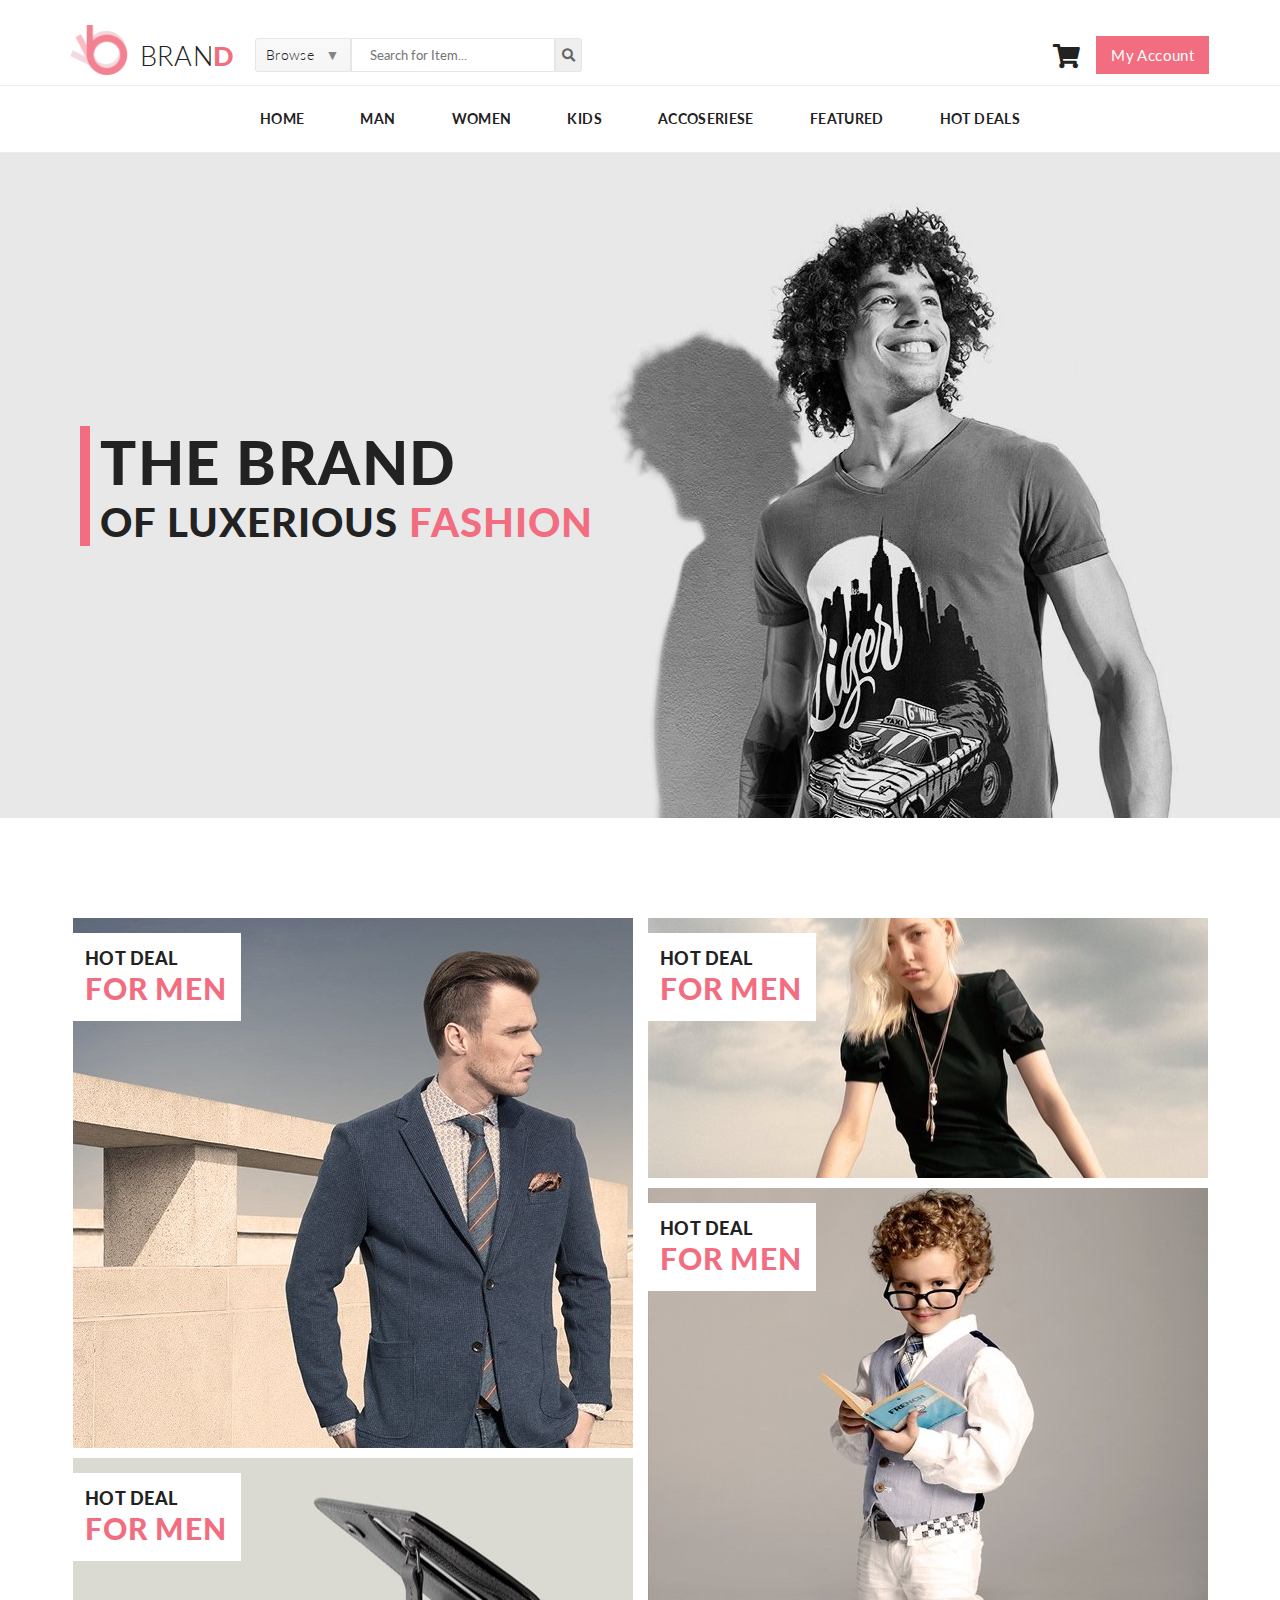
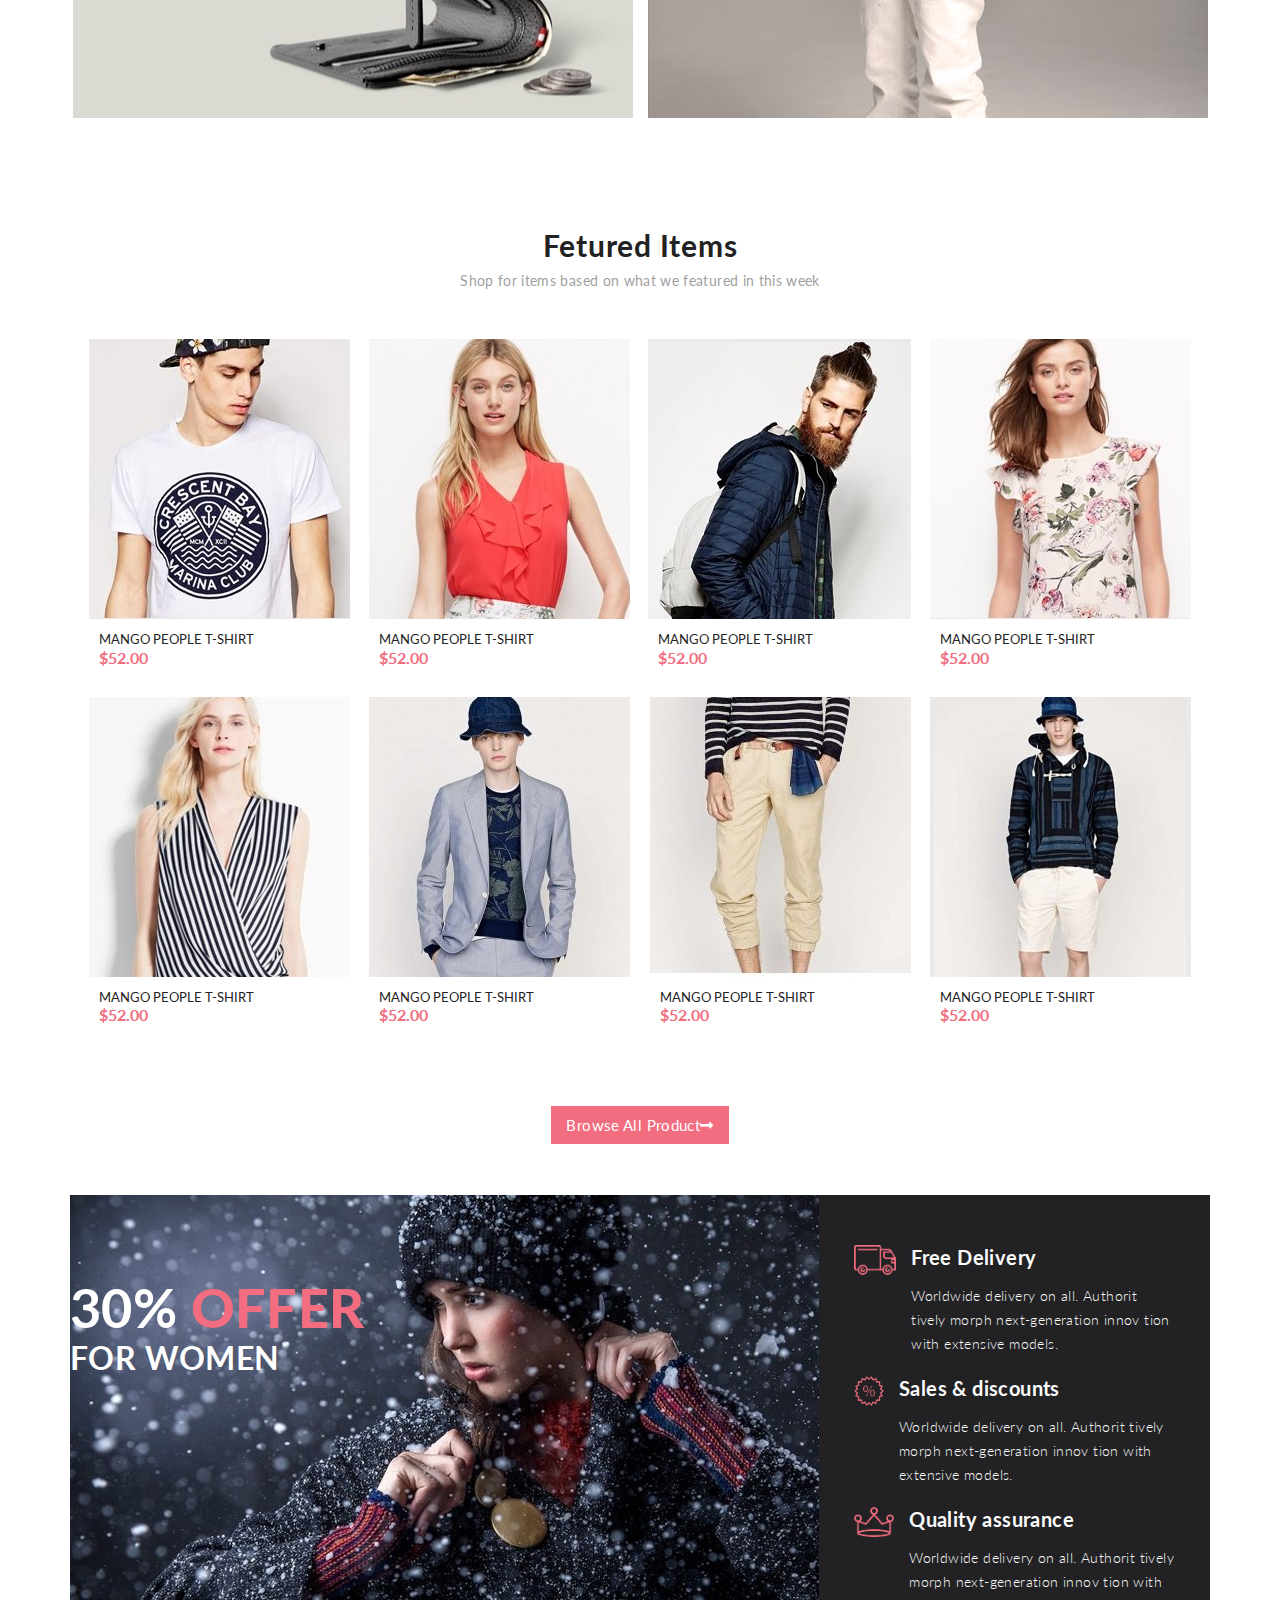
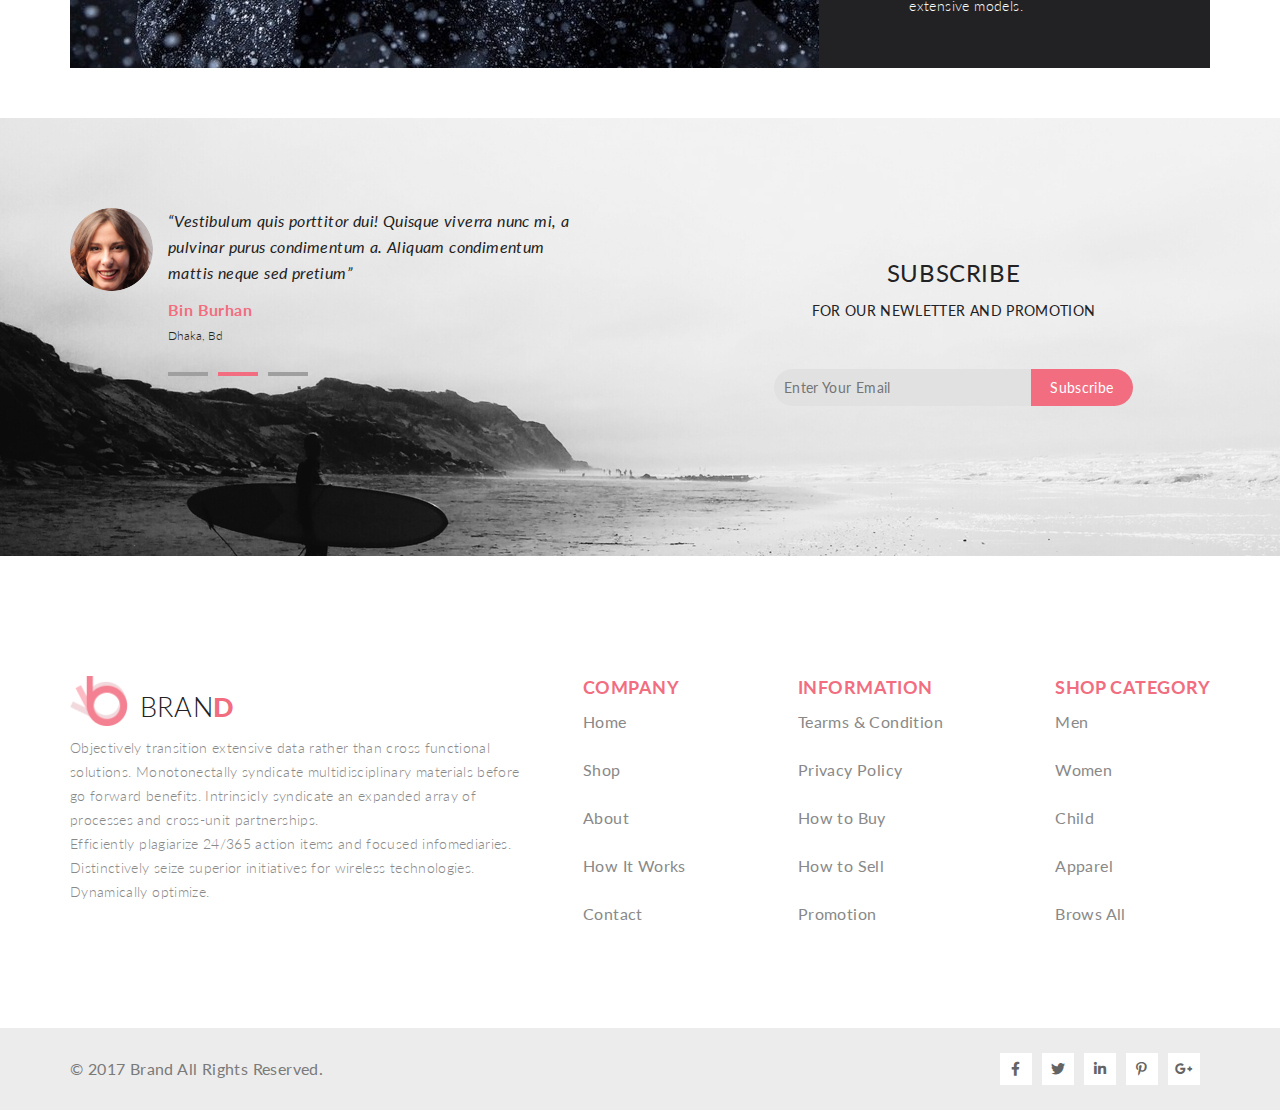
==== commit eb864c6f: "1.0" ====
--- a/index.html
+++ b/index.html
@@ -1,5 +1,5 @@
 <!DOCTYPE html>
-<html lang="ru">
+<html lang="en">
 
 <head>
     <meta charset="UTF-8">
--- a/style/style.css
+++ b/style/style.css
@@ -1,5 +1,9 @@
 * {
   font-family: 'Lato', sans-serif;
+}
+
+h1, h2, h3, h4, h5, h6, p {
+  margin: 0;
 }
 
 body {
@@ -1975,4 +1979,427 @@
     margin-top: 20px;
   }
 }
+
+.shoping-cart__table {
+  width: 100%;
+  margin: 20px 0;
+}
+
+.shoping-cart__table-row {
+  border-bottom: 1px solid #ececec;
+}
+
+.shoping-cart__table-heading {
+  font-family: Lato;
+  font-size: 13px;
+  line-height: 20px;
+  font-weight: 700;
+  text-transform: uppercase;
+  letter-spacing: -0.015em;
+  color: #222222;
+  padding: 20px 10px;
+}
+
+.shoping-cart__table-heading:nth-child(1) {
+  width: 50%;
+}
+
+.shoping-cart__table-heading:not(:first-child) {
+  text-align: center;
+}
+
+.shoping-cart__table-data {
+  padding: 20px 10px;
+  border-bottom: 1px solid #ececec;
+}
+
+.shoping-cart__table-data:not(:first-child) {
+  font-family: Lato;
+  font-size: 13px;
+  line-height: 20px;
+  font-weight: 400;
+  color: #656565;
+  margin: 0;
+  text-align: center;
+  text-transform: uppercase;
+}
+
+.shoping-cart__item {
+  display: -webkit-box;
+  display: -ms-flexbox;
+  display: flex;
+}
+
+.shoping-cart__item-img {
+  margin-right: 10px;
+}
+
+.shoping-cart__item-info {
+  display: -webkit-box;
+  display: -ms-flexbox;
+  display: flex;
+  -webkit-box-orient: vertical;
+  -webkit-box-direction: normal;
+      -ms-flex-direction: column;
+          flex-direction: column;
+  -webkit-box-pack: space-evenly;
+      -ms-flex-pack: space-evenly;
+          justify-content: space-evenly;
+}
+
+.shoping-cart__item-name {
+  font-family: Lato;
+  font-size: 13px;
+  line-height: 1.2;
+  font-weight: 400;
+  text-transform: uppercase;
+  color: #222222;
+  margin: 0;
+}
+
+.shoping-cart__item-features {
+  font-family: Lato;
+  font-size: 13px;
+  line-height: 20px;
+  font-weight: 400;
+  color: #575757;
+  margin: 0;
+  padding: 0;
+}
+
+.shoping-cart__item-quantity {
+  padding: 0 10px;
+}
+
+.shoping-cart__item-delete {
+  border: none;
+  background-color: transparent;
+  color: #646464;
+}
+
+.shoping-cart__item-delete:hover {
+  color: #222222;
+}
+
+.shoping-cart__item-link:hover {
+  -webkit-box-shadow: 0 0 4px #a3a1a1;
+          box-shadow: 0 0 4px #a3a1a1;
+}
+
+.shoping-cart__btns {
+  display: -webkit-box;
+  display: -ms-flexbox;
+  display: flex;
+  -webkit-box-pack: justify;
+      -ms-flex-pack: justify;
+          justify-content: space-between;
+  margin: 20px 0;
+}
+
+.shoping-cart__btn {
+  display: block;
+  text-transform: uppercase;
+  width: 25%;
+  border: 1px solid #eaeaea;
+  padding: 15px;
+  font-weight: 700;
+  text-transform: uppercase;
+  line-height: 1.2;
+  color: #4a4a4a;
+  font-size: 14px;
+}
+
+.shoping-cart__form {
+  margin: 70px 0;
+  display: -webkit-box;
+  display: -ms-flexbox;
+  display: flex;
+  -webkit-box-pack: justify;
+      -ms-flex-pack: justify;
+          justify-content: space-between;
+}
+
+.shoping-cart__form-fieldset {
+  width: 32%;
+  display: -webkit-box;
+  display: -ms-flexbox;
+  display: flex;
+  -webkit-box-orient: vertical;
+  -webkit-box-direction: normal;
+      -ms-flex-direction: column;
+          flex-direction: column;
+}
+
+.shoping-cart__form-legend {
+  font-size: 16px;
+  line-height: 1.2;
+  font-weight: 700;
+  text-transform: uppercase;
+  color: #222222;
+}
+
+.shoping-cart__form-el {
+  width: 100%;
+  margin: 20px auto 10px;
+  padding: 15px;
+  background-color: #ffffff;
+  border: 1px solid #ececec;
+  font-family: Lato;
+  font-size: 13px;
+  line-height: 1.2;
+  font-weight: 300;
+  color: #9f9f9f;
+}
+
+.shoping-cart__form-btn {
+  font-size: 11px;
+  text-transform: uppercase;
+  font-weight: bold;
+  margin-top: 10px;
+  width: 40%;
+  min-width: 110px;
+  border: 1px solid #eaeaea;
+}
+
+.shoping-cart__form-desc {
+  display: block;
+  font-size: 14px;
+  line-height: 1.2;
+  font-weight: 300;
+  color: #000000;
+  margin: 20px 0 10px;
+}
+
+.shoping-cart__form-checkout {
+  text-align: right;
+  padding: 20px 40px 40px;
+  height: -webkit-fit-content;
+  height: -moz-fit-content;
+  height: fit-content;
+  background: #ececec;
+}
+
+.shoping-cart__form-subtotal {
+  font-family: 'Lato', sans-serif;
+  text-transform: uppercase;
+  font-size: 12px;
+}
+
+.shoping-cart__form-subtotal > span {
+  margin-left: 10px;
+}
+
+.shoping-cart__form-grandtotal {
+  padding: 15px 0;
+  border-bottom: 1px solid #e2e2e2;
+}
+
+.shoping-cart__form-grandtotal > span {
+  margin-left: 10px;
+}
+
+.shoping-cart__form-checkout-btn {
+  padding: 15px;
+  margin: 20px 0;
+  text-transform: uppercase;
+}
+
+@media (max-width: 1140px) {
+  .shoping-cart__form {
+    padding: 0 20px;
+    -ms-flex-wrap: wrap;
+        flex-wrap: wrap;
+  }
+  .shoping-cart__form-fieldset {
+    width: 47%;
+  }
+  .shoping-cart__form-checkout {
+    width: 100%;
+    margin-top: 20px;
+    text-align: center;
+  }
+}
+
+@media (max-width: 820px) {
+  .shoping-cart__item {
+    -webkit-box-orient: vertical;
+    -webkit-box-direction: normal;
+        -ms-flex-direction: column;
+            flex-direction: column;
+  }
+  .shoping-cart__item-img {
+    margin: 0;
+    margin-bottom: 15px;
+    width: -webkit-fit-content;
+    width: -moz-fit-content;
+    width: fit-content;
+  }
+  .shoping-cart__table-heading:nth-child(1) {
+    width: -webkit-fit-content;
+    width: -moz-fit-content;
+    width: fit-content;
+  }
+  .shoping-cart__btns {
+    -webkit-box-pack: space-evenly;
+        -ms-flex-pack: space-evenly;
+            justify-content: space-evenly;
+  }
+  .shoping-cart__form {
+    -webkit-box-orient: vertical;
+    -webkit-box-direction: normal;
+        -ms-flex-direction: column;
+            flex-direction: column;
+  }
+  .shoping-cart__form-fieldset {
+    width: 100%;
+    margin-bottom: 20px;
+    text-align: center;
+  }
+}
+
+@media (max-width: 545px) {
+  .shoping-cart__btn {
+    width: 40%;
+  }
+  .shoping-cart__form {
+    margin: 30px 0;
+  }
+}
+
+.carousel {
+  height: 777px;
+  background-color: #f7f7f7;
+  border: 1px solid #eaeaea;
+  position: relative;
+}
+
+.carousel__img {
+  margin: 0 auto;
+}
+
+.carousel-control-prev {
+  width: -webkit-fit-content;
+  width: -moz-fit-content;
+  width: fit-content;
+}
+
+.carousel-control-next {
+  width: -webkit-fit-content;
+  width: -moz-fit-content;
+  width: fit-content;
+}
+
+.product__container {
+  background-color: #ffffff;
+  border: 1px solid #eaeaea;
+  padding: 50px 250px 70px;
+  position: relative;
+  top: -80px;
+  text-align: center;
+  display: -webkit-box;
+  display: -ms-flexbox;
+  display: flex;
+  -webkit-box-orient: vertical;
+  -webkit-box-direction: normal;
+      -ms-flex-direction: column;
+          flex-direction: column;
+  -webkit-box-align: center;
+      -ms-flex-align: center;
+          align-items: center;
+}
+
+.product__title {
+  font-size: 14px;
+  line-height: 24px;
+  font-weight: 700;
+  color: #f16d7f;
+  margin-bottom: 0px;
+  padding: 12px 0;
+}
+
+.product__name {
+  font-size: 18px;
+  line-height: 24px;
+  font-weight: 900;
+  text-transform: uppercase;
+  color: #4d4d4d;
+  padding: 12px 0;
+}
+
+.product__info {
+  padding: 45px 0;
+  font-size: 14px;
+  line-height: 24px;
+  font-weight: 300;
+  color: #5e5e5e;
+  border-bottom: 1px solid #eaeaea;
+}
+
+.product__features {
+  display: -webkit-box;
+  display: -ms-flexbox;
+  display: flex;
+  -webkit-box-pack: center;
+      -ms-flex-pack: center;
+          justify-content: center;
+}
+
+.product__features-el {
+  padding: 5px 15px;
+  color: #b9b9b9;
+}
+
+.product__price {
+  font-size: 24px;
+  line-height: 24px;
+  font-weight: 700;
+  color: #ef5b70;
+  padding-top: 36px;
+}
+
+.product__form-fieldset {
+  display: -webkit-box;
+  display: -ms-flexbox;
+  display: flex;
+  -webkit-box-pack: justify;
+      -ms-flex-pack: justify;
+          justify-content: space-between;
+  margin: 60px auto 35px;
+}
+
+.product__form-feature {
+  font-size: 14px;
+  line-height: 24px;
+  font-weight: 700;
+  color: #2f2f2f;
+}
+
+.product__form-feature-el {
+  width: 144px;
+  height: 35px;
+  padding: 3px 10px;
+  margin-top: 10px;
+  background-color: #ffffff;
+  border: 1px solid #eaeaea;
+  font-size: 13px;
+  line-height: 24px;
+  font-weight: 400;
+  color: #bcbcbc;
+}
+
+.product__btn {
+  width: 100%;
+  padding: 15px 10px;
+}
+
+.text_black {
+  color: #2f2f2f;
+}
+
+.pink-line {
+  width: 63px;
+  height: 3px;
+  background-color: #f16d7f;
+  display: block;
+}
 /*# sourceMappingURL=style.css.map */